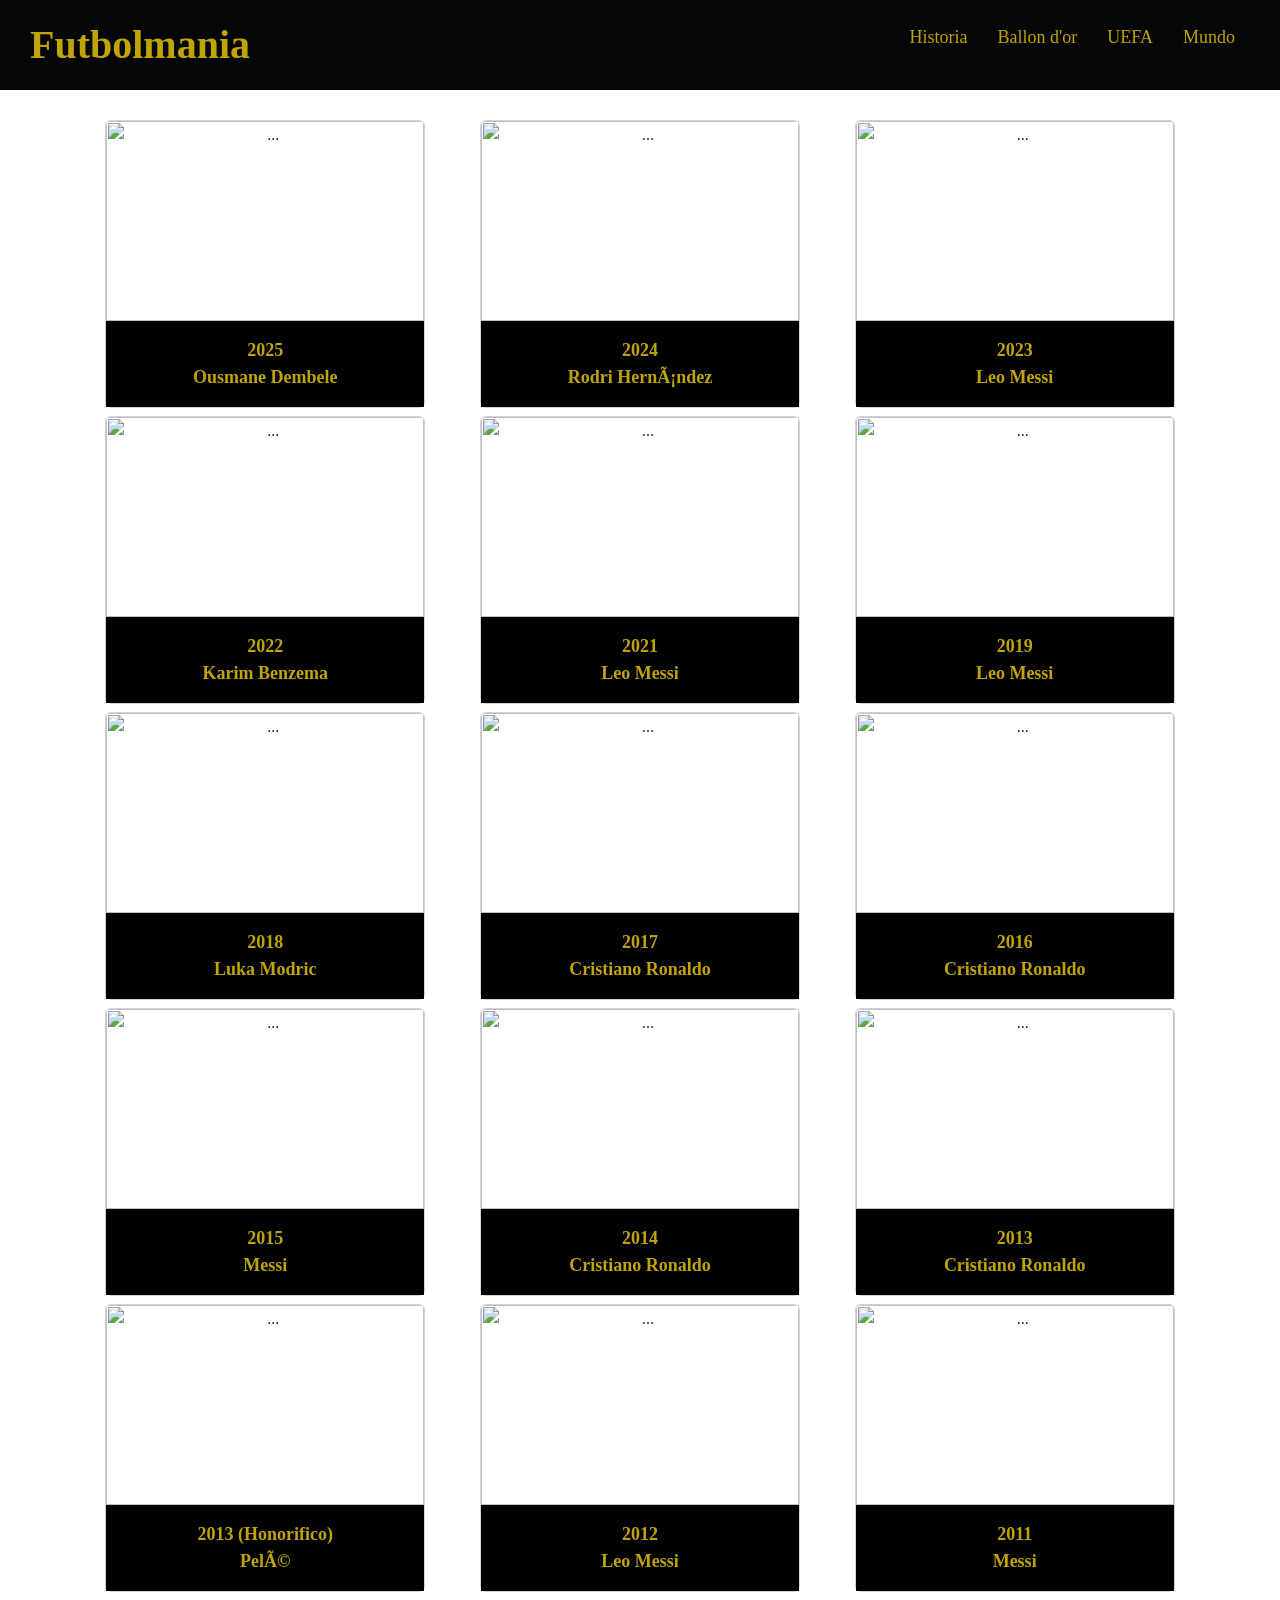
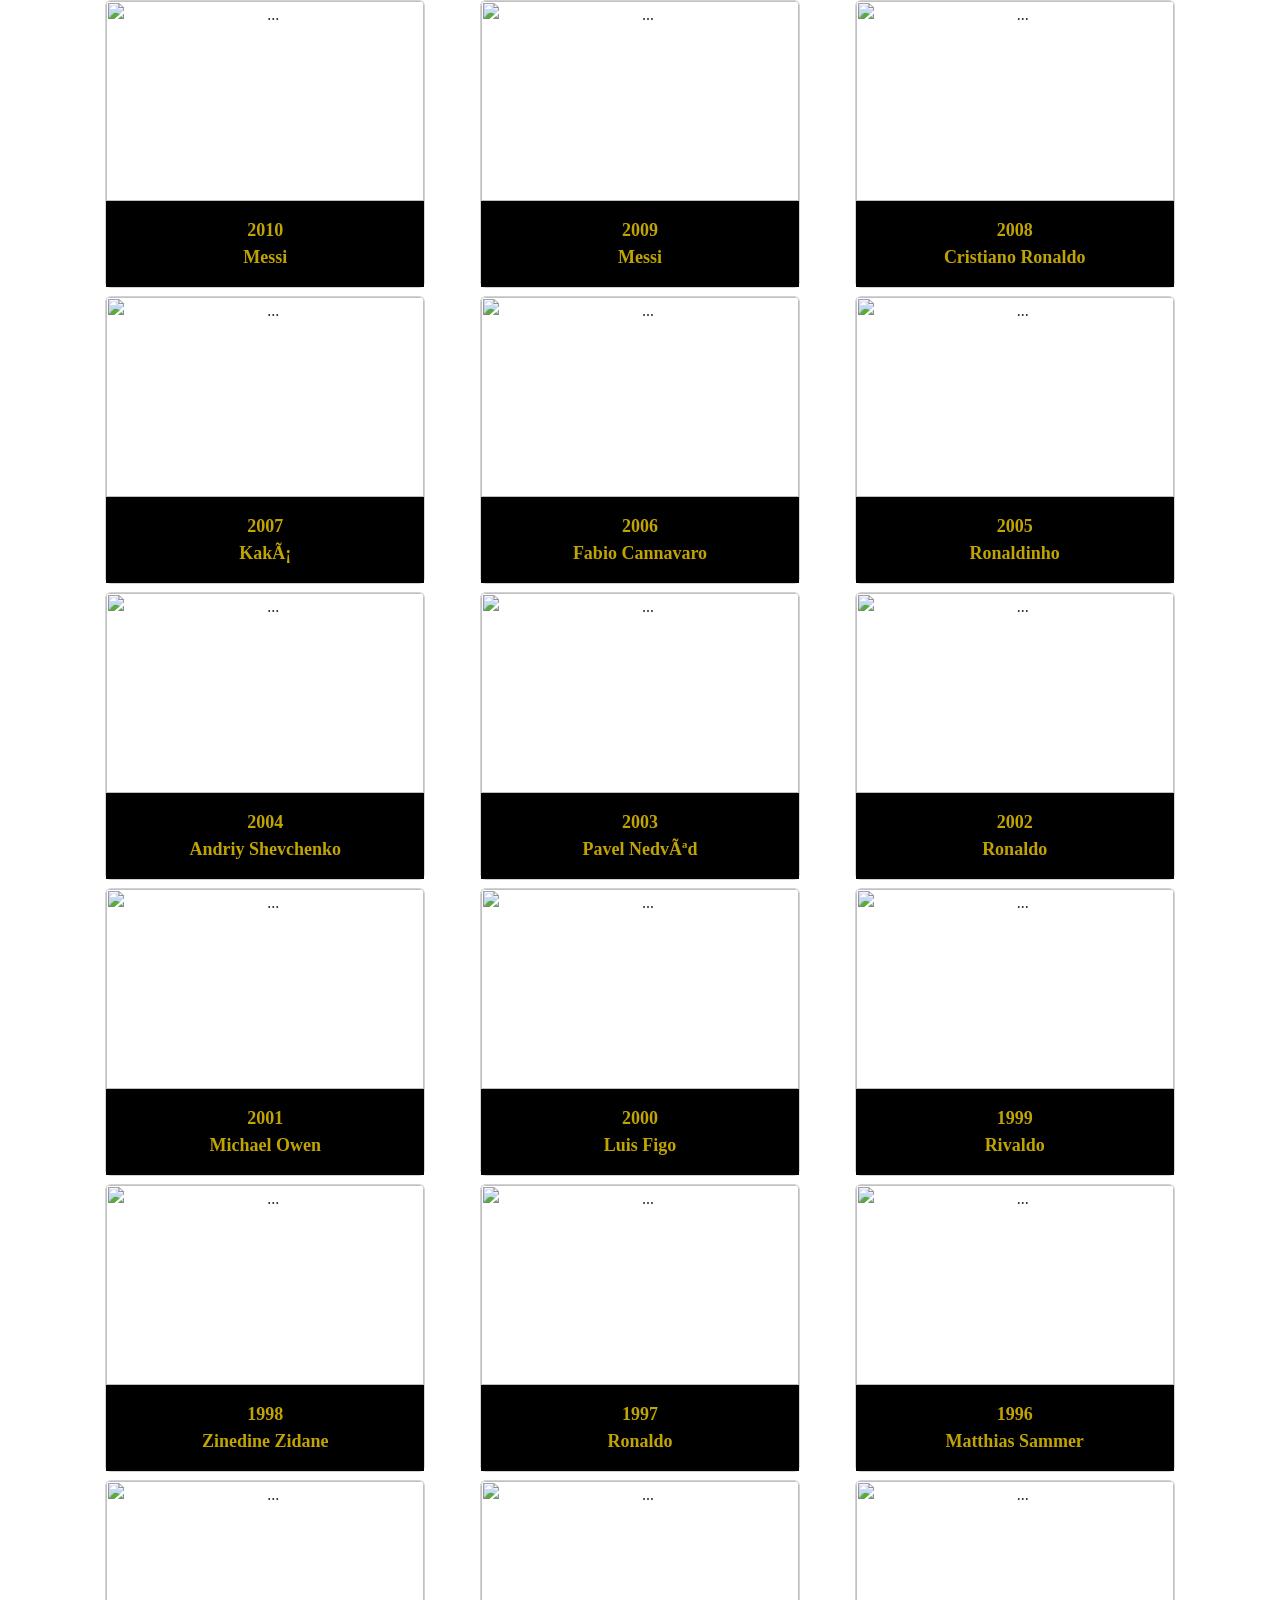
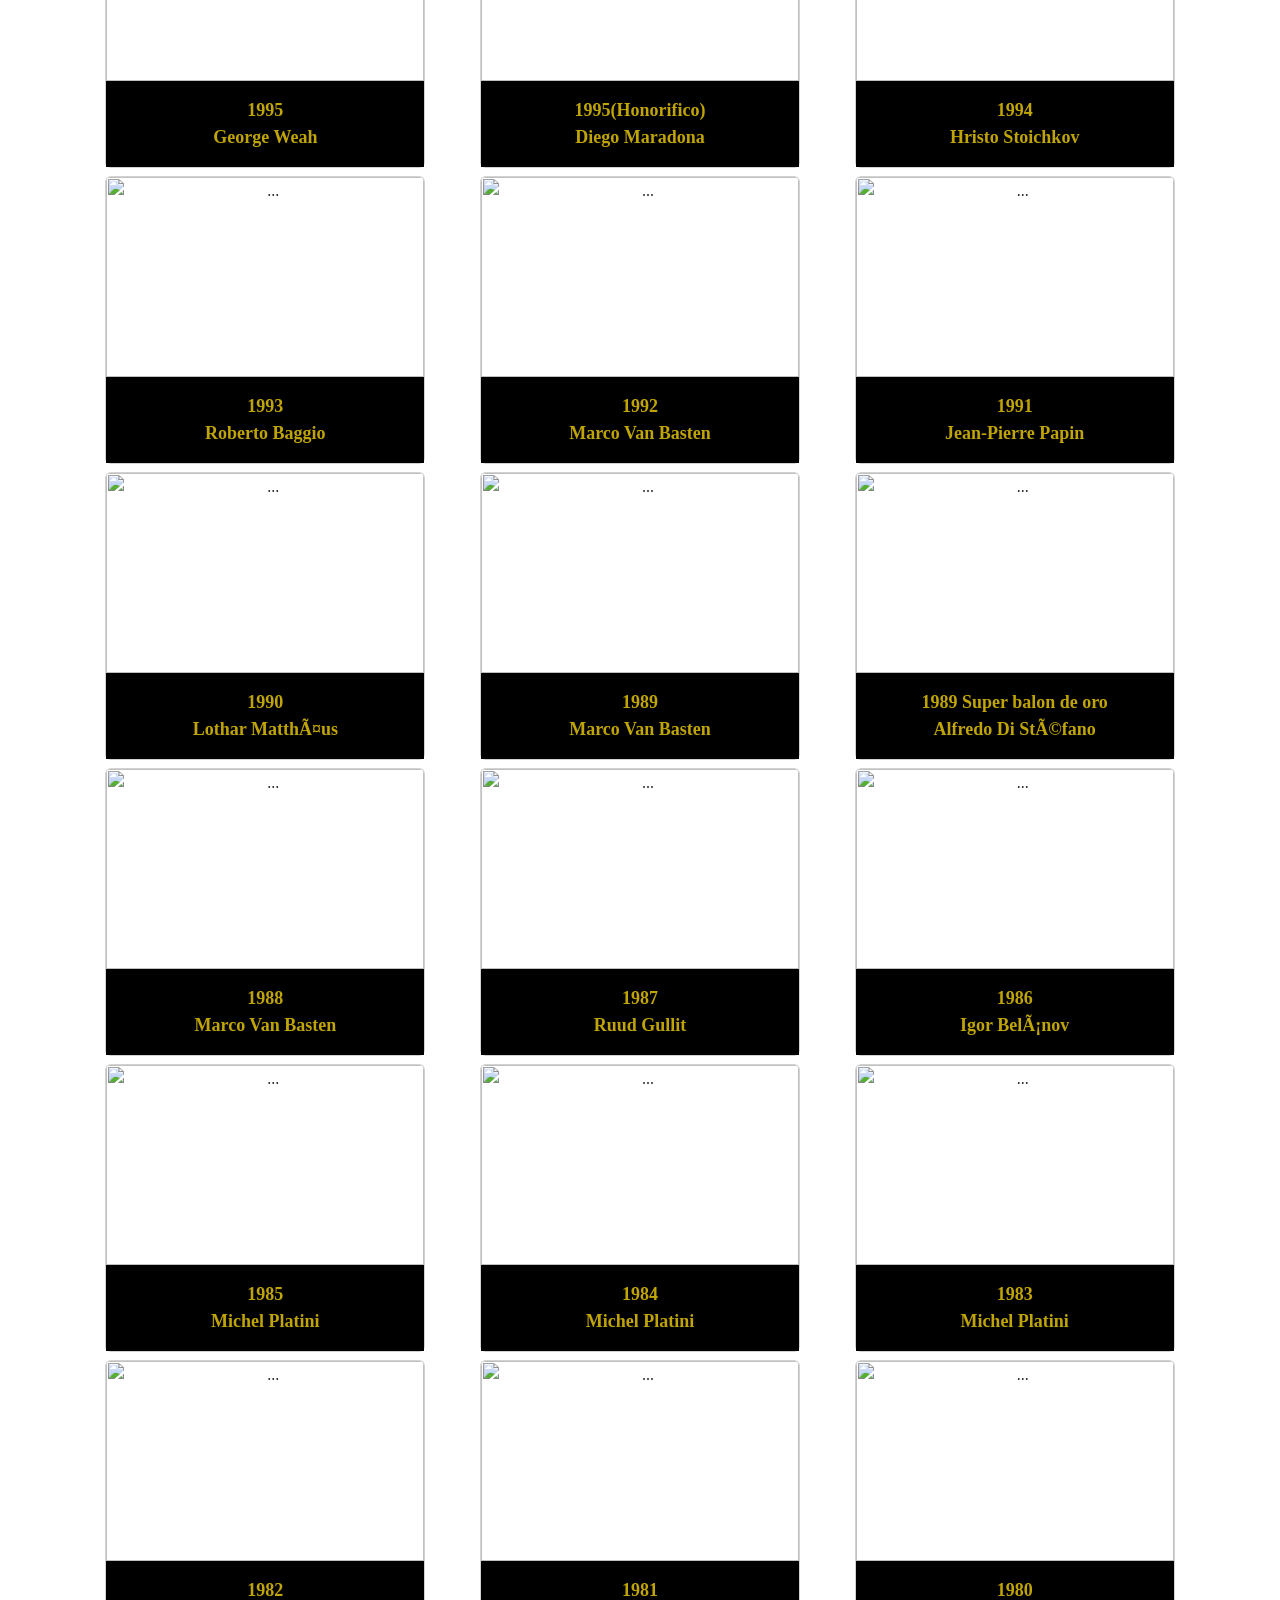
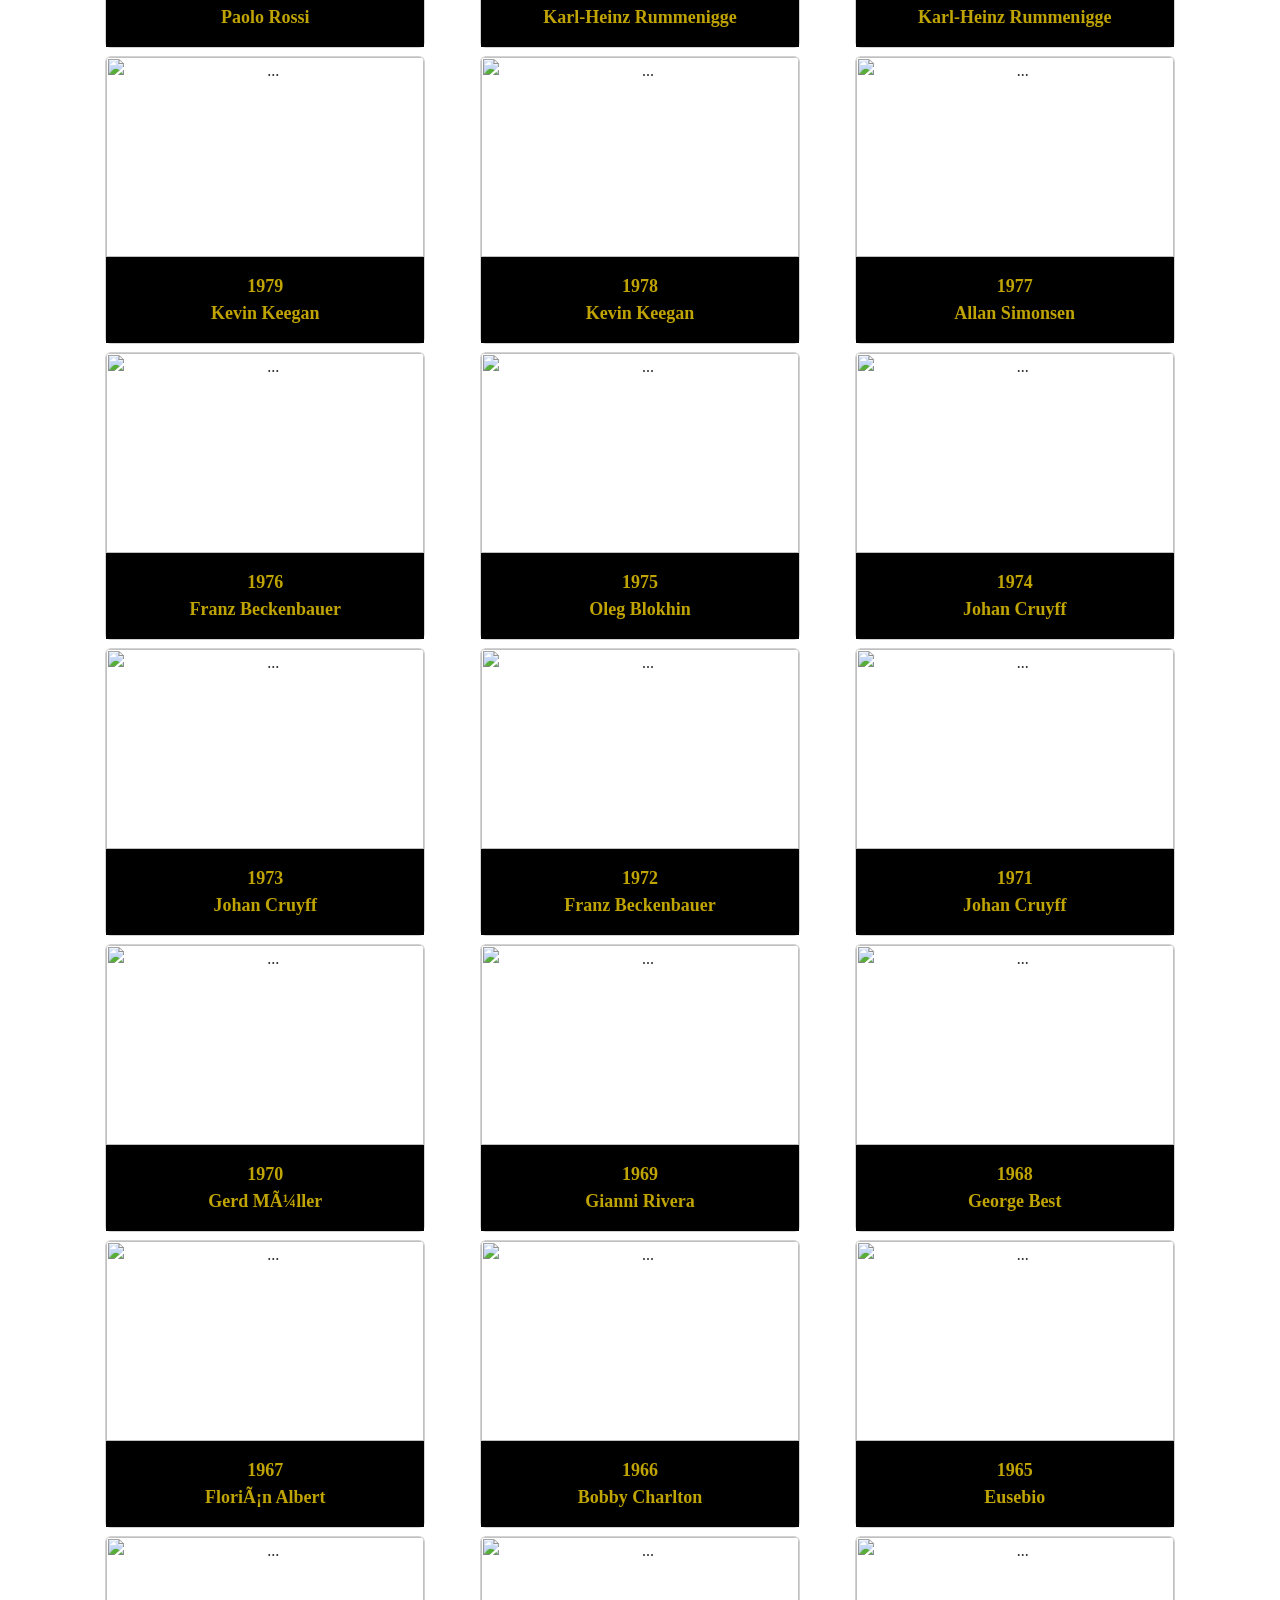
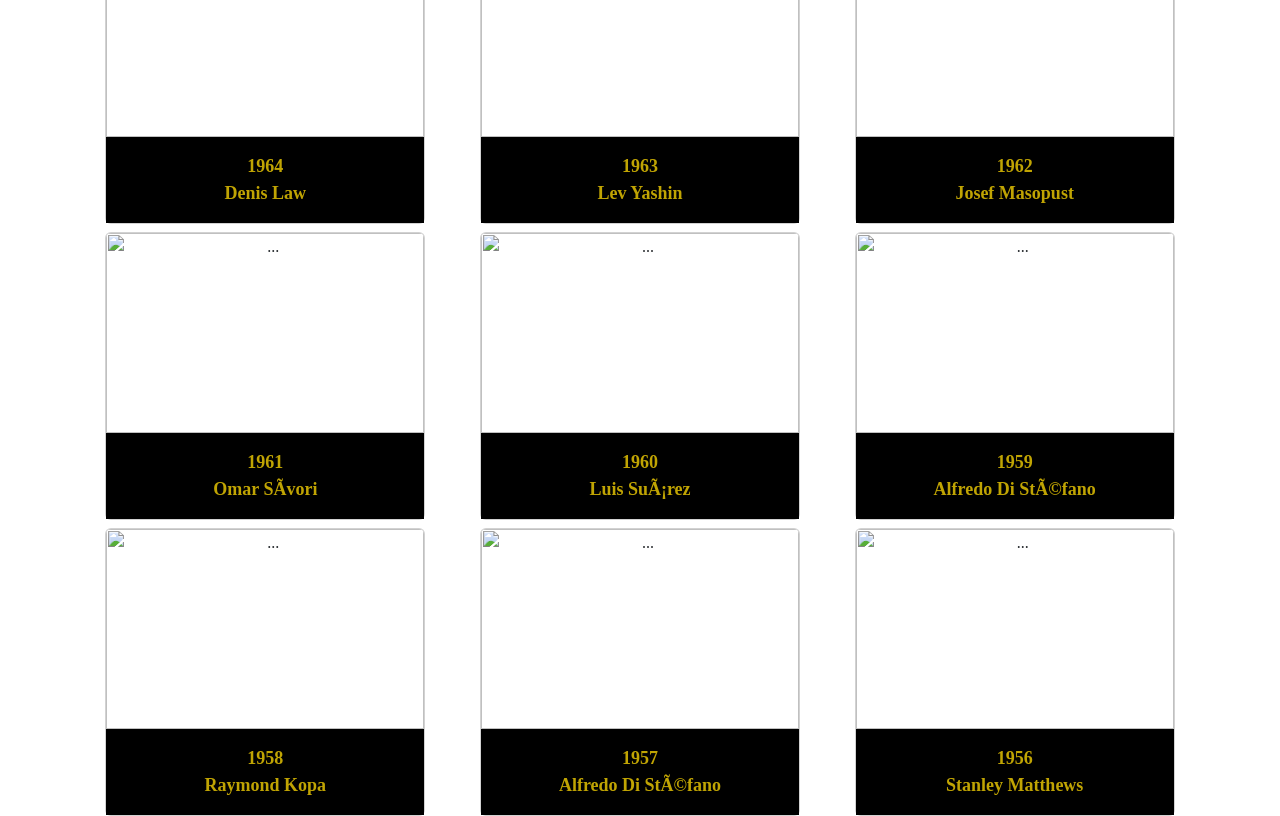
==== html/columna.html @ 5ef9af20 "Add files via upload" ====
<html lang="es">
    <head>
      <link rel="shortcut icon" href="../imagen/ms-icon-144x144.png">
      <title>Ballon d'or</title>
        <link rel="stylesheet" href="../css/columna.css">
        <script>
          function boton(){
              alert("Lo sentimos, esta pagina sigue en creacion")
          }
      </script>
        <link href="https://cdn.jsdelivr.net/npm/bootstrap@5.3.3/dist/css/bootstrap.min.css" rel="stylesheet" integrity="sha384-QWTKZyjpPEjISv5WaRU9OFeRpok6YctnYmDr5pNlyT2bRjXh0JMhjY6hW+ALEwIH" crossorigin="anonymous">
        <script src="https://cdn.jsdelivr.net/npm/bootstrap@5.3.3/dist/js/bootstrap.bundle.min.js" integrity="sha384-YvpcrYf0tY3lHB60NNkmXc5s9fDVZLESaAA55NDzOxhy9GkcIdslK1eN7N6jIeHz" crossorigin="anonymous"></script>
    </head>
    
    <body>
        <header>
            <a href="../html/index.html" class="titulo">Futbolmania</a>
            <ul>
              <li><a href="#" onclick="boton()">Historia</a></li>
              <li><a href="../html/columna.html">Ballon d'or</a></li>
              <li><a href="../html/UEFA.html">UEFA</a></li>
              <li><a href="../html/mundo.html">Mundo</a></li>
            </ul> 
        </header>
        <div class="container text-center">
            <div class="row g-2">
              <div class="col-4">
                <div class="card" style="width: 20rem;">
                    <img src="../imagen/balonorodembele.jpeg" class="card-img-top" alt="...">
                    <div class="card-body">
                      <p class="card-text">2025<br>Ousmane Dembele</p>
                    </div>
                  </div>
              </div>
              <div class="col-4">
                <div class="card" style="width: 20rem;">
                    <img src="../imagen/balondeoro24.jpg" class="card-img-top" alt="...">
                    <div class="card-body">
                      <p class="card-text">2024<br>Rodri Hernández</p>
                    </div>
                  </div>
              </div>
              <div class="col-4">
                <div class="card" style="width: 20rem;">
                    <img src="../imagen/Balonoro23.jpg" class="card-img-top" alt="...">
                    <div class="card-body">
                      <p class="card-text">2023<br>Leo Messi</p>
                    </div>
                  </div>
              </div>
              <div class="col-4">
                <div class="card" style="width: 20rem;">
                    <img src="../imagen/Balonoro22.jpg" class="card-img-top" alt="...">
                    <div class="card-body">
                      <p class="card-text">2022<br>Karim Benzema</p>
                    </div>
                  </div>
              </div>
              <div class="col-4">
                <div class="card" style="width: 20rem;">
                    <img src="../imagen/balonoro21.jpeg" class="card-img-top" alt="...">
                    <div class="card-body">
                      <p class="card-text">2021<br>Leo Messi</p>
                    </div>
                  </div>
              </div>
              <div class="col-4">
                <div class="card" style="width: 20rem;">
                    <img src="../imagen/balonoro19.webp" class="card-img-top" alt="...">
                    <div class="card-body">
                      <p class="card-text">2019<br>Leo Messi</p>
                    </div>
                  </div>
              </div>
              <div class="col-4">
                <div class="card" style="width: 20rem;">
                    <img src="../imagen/balonoro18.jfif" class="card-img-top" alt="...">
                    <div class="card-body">
                      <p class="card-text">2018<br>Luka Modric</p>
                    </div>
                  </div>
              </div>
              <div class="col-4">
                <div class="card" style="width: 20rem;">
                    <img src="../imagen/balonoro17.jfif" class="card-img-top" alt="...">
                    <div class="card-body">
                      <p class="card-text">2017<br>Cristiano Ronaldo</p>
                    </div>
                  </div>
              </div>
              <div class="col-4">
                <div class="card" style="width: 20rem;">
                    <img src="../imagen/balonoro16.jpg" class="card-img-top" alt="...">
                    <div class="card-body">
                      <p class="card-text">2016<br>Cristiano Ronaldo</p>
                    </div>
                  </div>
              </div>
              <div class="col-4">
                <div class="card" style="width: 20rem;">
                    <img src="../imagen/balonoro15.jpg" class="card-img-top" alt="...">
                    <div class="card-body">
                      <p class="card-text">2015<br>Messi</p>
                    </div>
                  </div>
              </div>
              <div class="col-4">
                <div class="card" style="width: 20rem;">
                    <img src="../imagen/balonoro14.jpg" class="card-img-top" alt="...">
                    <div class="card-body">
                      <p class="card-text">2014<br>Cristiano Ronaldo</p>
                    </div>
                  </div>
              </div>
              <div class="col-4">
                <div class="card" style="width: 20rem;">
                    <img src="../imagen/balonoro13.jpg" class="card-img-top" alt="...">
                    <div class="card-body">
                      <p class="card-text">2013<br>Cristiano Ronaldo</p>
                    </div>
                  </div>
              </div>
              <div class="col-4">
                <div class="card" style="width: 20rem;">
                    <img src="../imagen/balonoro13pele.jpg" class="card-img-top" alt="...">
                    <div class="card-body">
                      <p class="card-text">2013 (Honorifico)<br>Pelé</p>
                    </div>
                  </div>
              </div>
              <div class="col-4">
                <div class="card" style="width: 20rem;">
                    <img src="../imagen/messi-2012.jpg" class="card-img-top" alt="...">
                    <div class="card-body">
                      <p class="card-text">2012<br>Leo Messi</p>
                    </div>
                  </div>
              </div>
              <div class="col-4">
                <div class="card" style="width: 20rem;">
                    <img src="../imagen/balonoro11.jpg" class="card-img-top" alt="...">
                    <div class="card-body">
                      <p class="card-text">2011<br>Messi</p>
                    </div>
                  </div>
              </div>
              <div class="col-4">
                <div class="card" style="width: 20rem;">
                    <img src="../imagen/balonoro10.jpg" class="card-img-top" alt="...">
                    <div class="card-body">
                      <p class="card-text">2010<br>Messi</p>
                    </div>
                  </div>
              </div>
              <div class="col-4">
                <div class="card" style="width: 20rem;">
                    <img src="../imagen/balonoro09.jpg" class="card-img-top" alt="...">
                    <div class="card-body">
                      <p class="card-text">2009<br>Messi</p>
                    </div>
                  </div>
              </div>
              <div class="col-4">
                <div class="card" style="width: 20rem;">
                    <img src="../imagen/balonoro08.jpg" class="card-img-top" alt="...">
                    <div class="card-body">
                      <p class="card-text">2008<br>Cristiano Ronaldo</p>
                    </div>
                  </div>
              </div>
              <div class="col-4">
                <div class="card" style="width: 20rem;">
                    <img src="../imagen/balonoro07.jpg" class="card-img-top" alt="...">
                    <div class="card-body">
                      <p class="card-text">2007<br>Kaká</p>
                    </div>
                  </div>
              </div>
              <div class="col-4">
                <div class="card" style="width: 20rem;">
                    <img src="../imagen/balonoro06.jpg" class="card-img-top" alt="...">
                    <div class="card-body">
                      <p class="card-text">2006<br>Fabio Cannavaro</p>
                    </div>
                  </div>
              </div>
              <div class="col-4">
                <div class="card" style="width: 20rem;">
                    <img src="../imagen/ronaldinho.jpg" class="card-img-top" alt="...">
                    <div class="card-body">
                      <p class="card-text">2005<br>Ronaldinho</p>
                    </div>
                  </div>
              </div>
              <div class="col-4">
                <div class="card" style="width: 20rem;">
                    <img src="../imagen/shevchenko-2004.jpg" class="card-img-top" alt="...">
                    <div class="card-body">
                      <p class="card-text">2004<br>Andriy Shevchenko</p>
                    </div>
                  </div>
              </div>
              <div class="col-4">
                <div class="card" style="width: 20rem;">
                    <img src="../imagen/nedved-2003.jpg" class="card-img-top" alt="...">
                    <div class="card-body">
                      <p class="card-text">2003<br>Pavel Nedvêd</p>
                    </div>
                  </div>
              </div>
              <div class="col-4">
                <div class="card" style="width: 20rem;">
                    <img src="../imagen/ronaldo-2002.jpg" class="card-img-top" alt="...">
                    <div class="card-body">
                      <p class="card-text">2002<br>Ronaldo</p>
                    </div>
                  </div>
              </div>
              <div class="col-4">
                <div class="card" style="width: 20rem;">
                    <img src="../imagen/owen-2001.jpg" class="card-img-top" alt="...">
                    <div class="card-body">
                      <p class="card-text">2001<br>Michael Owen</p>
                    </div>
                  </div>
              </div>
              <div class="col-4">
                <div class="card" style="width: 20rem;">
                    <img src="../imagen/figo-2000.jpg" class="card-img-top" alt="...">
                    <div class="card-body">
                      <p class="card-text">2000<br>Luis Figo</p>
                    </div>
                  </div>
              </div>
              <div class="col-4">
                <div class="card" style="width: 20rem;">
                    <img src="../imagen/rivaldo-1999.jpg" class="card-img-top" alt="...">
                    <div class="card-body">
                      <p class="card-text">1999<br>Rivaldo</p>
                    </div>
                  </div>
              </div>
              <div class="col-4">
                <div class="card" style="width: 20rem;">
                    <img src="../imagen/zidane-1998.jpg" class="card-img-top" alt="...">
                    <div class="card-body">
                      <p class="card-text">1998<br>Zinedine Zidane</p>
                    </div>
                  </div>
              </div>
              <div class="col-4">
                <div class="card" style="width: 20rem;">
                    <img src="../imagen/ronaldo-1997.jpg" class="card-img-top" alt="...">
                    <div class="card-body">
                      <p class="card-text">1997<br>Ronaldo</p>
                    </div>
                  </div>
              </div>
              <div class="col-4">
                <div class="card" style="width: 20rem;">
                    <img src="../imagen/sammer-1996.jpg" class="card-img-top" alt="...">
                    <div class="card-body">
                      <p class="card-text">1996<br>Matthias Sammer</p>
                    </div>
                  </div>
              </div>
              <div class="col-4">
                <div class="card" style="width: 20rem;">
                    <img src="../imagen/weah-1995.jpg" class="card-img-top" alt="...">
                    <div class="card-body">
                      <p class="card-text">1995<br>George Weah</p>
                    </div>
                  </div>
              </div>
              <div class="col-4">
                <div class="card" style="width: 20rem;">
                    <img src="../imagen/maradona-1995(H).jpg" class="card-img-top" alt="...">
                    <div class="card-body">
                      <p class="card-text">1995(Honorifico)<br>Diego Maradona</p>
                    </div>
                  </div>
              </div>
              <div class="col-4">
                <div class="card" style="width: 20rem;">
                    <img src="../imagen/stoichkov-1994.jpg" class="card-img-top" alt="...">
                    <div class="card-body">
                      <p class="card-text">1994<br>Hristo Stoichkov</p>
                    </div>
                  </div>
              </div>
              <div class="col-4">
                <div class="card" style="width: 20rem;">
                    <img src="../imagen/baggio-1993.jpg" class="card-img-top" alt="...">
                    <div class="card-body">
                      <p class="card-text">1993<br>Roberto Baggio</p>
                    </div>
                  </div>
              </div>
              <div class="col-4">
                <div class="card" style="width: 20rem;">
                    <img src="../imagen/van-basten-1992.jpg" class="card-img-top" alt="...">
                    <div class="card-body">
                      <p class="card-text">1992<br>Marco Van Basten</p>
                    </div>
                  </div>
              </div>
              <div class="col-4">
                <div class="card" style="width: 20rem;">
                    <img src="../imagen/papin-1991.jpg" class="card-img-top" alt="...">
                    <div class="card-body">
                      <p class="card-text">1991<br>Jean-Pierre Papin</p>
                    </div>
                  </div>
              </div>
              <div class="col-4">
                <div class="card" style="width: 20rem;">
                    <img src="../imagen/matthaus-1990.jpg" class="card-img-top" alt="...">
                    <div class="card-body">
                      <p class="card-text">1990<br>Lothar Matthäus</p>
                    </div>
                  </div>
              </div>
              <div class="col-4">
                <div class="card" style="width: 20rem;">
                    <img src="../imagen/van-basten-1989.jpg" class="card-img-top" alt="...">
                    <div class="card-body">
                      <p class="card-text">1989<br>Marco Van Basten</p>
                    </div>
                  </div>
              </div>
              <div class="col-4">
                <div class="card" style="width: 20rem;">
                    <img src="../imagen/di-stefano-1989(S).jpg"class="card-img-top" alt="...">
                    <div class="card-body">
                      <p class="card-text">1989 Super balon de oro<br>Alfredo Di Stéfano</p>
                    </div>
                  </div>
              </div>
              <div class="col-4">
                <div class="card" style="width: 20rem;">
                    <img src="../imagen/van-basten-1988.jpg" class="card-img-top" alt="...">
                    <div class="card-body">
                      <p class="card-text">1988<br>Marco Van Basten</p>
                    </div>
                  </div>
              </div>
              <div class="col-4">
                <div class="card" style="width: 20rem;">
                    <img src="../imagen/gullit-1987.jpg" class="card-img-top" alt="...">
                    <div class="card-body">
                      <p class="card-text">1987<br>Ruud Gullit</p>
                    </div>
                  </div>
              </div>
              <div class="col-4">
                <div class="card" style="width: 20rem;">
                    <img src="../imagen/belanov-1986.jpg" class="card-img-top" alt="...">
                    <div class="card-body">
                      <p class="card-text">1986<br>Igor Belánov</p>
                    </div>
                  </div>
              </div>
              <div class="col-4">
                <div class="card" style="width: 20rem;">
                    <img src="../imagen/platini-1985.jpg" class="card-img-top" alt="...">
                    <div class="card-body">
                      <p class="card-text">1985<br>Michel Platini</p>
                    </div>
                  </div>
              </div>
              <div class="col-4">
                <div class="card" style="width: 20rem;">
                    <img src="../imagen/platini-1984.jpg" class="card-img-top" alt="...">
                    <div class="card-body">
                      <p class="card-text">1984<br>Michel Platini</p>
                    </div>
                  </div>
              </div>
              <div class="col-4">
                <div class="card" style="width: 20rem;">
                    <img src="../imagen/platini-1983.jpg" class="card-img-top" alt="...">
                    <div class="card-body">
                      <p class="card-text">1983<br>Michel Platini</p>
                    </div>
                  </div>
              </div>
              <div class="col-4">
                <div class="card" style="width: 20rem;">
                    <img src="../imagen/rossi-1982.jpg" class="card-img-top" alt="...">
                    <div class="card-body">
                      <p class="card-text">1982<br>Paolo Rossi</p>
                    </div>
                  </div>
              </div>
              <div class="col-4">
                <div class="card" style="width: 20rem;">
                    <img src="../imagen/rummenigge-1981.jpg" class="card-img-top" alt="...">
                    <div class="card-body">
                      <p class="card-text">1981<br>Karl-Heinz Rummenigge</p>
                    </div>
                  </div>
              </div>
              <div class="col-4">
                <div class="card" style="width: 20rem;">
                    <img src="../imagen/rummenigge-1980.jpg" class="card-img-top" alt="...">
                    <div class="card-body">
                      <p class="card-text">1980<br>Karl-Heinz Rummenigge</p>
                    </div>
                  </div>
              </div>
              <div class="col-4">
                <div class="card" style="width: 20rem;">
                    <img src="../imagen/keegan-1979.jpg" class="card-img-top" alt="...">
                    <div class="card-body">
                      <p class="card-text">1979<br>Kevin Keegan</p>
                    </div>
                  </div>
              </div>
              <div class="col-4">
                <div class="card" style="width: 20rem;">
                    <img src="../imagen/keegan-1978.jpg" class="card-img-top" alt="...">
                    <div class="card-body">
                      <p class="card-text">1978<br>Kevin Keegan</p>
                    </div>
                  </div>
              </div>
              <div class="col-4">
                <div class="card" style="width: 20rem;">
                    <img src="../imagen/simonsen-1977.jpg" class="card-img-top" alt="...">
                    <div class="card-body">
                      <p class="card-text">1977<br>Allan Simonsen</p>
                    </div>
                  </div>
              </div>
              <div class="col-4">
                <div class="card" style="width: 20rem;">
                    <img src="../imagen/beckenbauer-1976.jpg" class="card-img-top" alt="...">
                    <div class="card-body">
                      <p class="card-text">1976<br>Franz Beckenbauer</p>
                    </div>
                  </div>
              </div>
              <div class="col-4">
                <div class="card" style="width: 20rem;">
                    <img src="../imagen/blokhin-1975.jpg" class="card-img-top" alt="...">
                    <div class="card-body">
                      <p class="card-text">1975<br>Oleg Blokhin</p>
                    </div>
                  </div>
              </div>
              <div class="col-4">
                <div class="card" style="width: 20rem;">
                    <img src="../imagen/cruyff-1974.jpg" class="card-img-top" alt="...">
                    <div class="card-body">
                      <p class="card-text">1974<br>Johan Cruyff</p>
                    </div>
                  </div>
              </div>
              <div class="col-4">
                <div class="card" style="width: 20rem;">
                    <img src="../imagen/cruyff-1973.jpg" class="card-img-top" alt="...">
                    <div class="card-body">
                      <p class="card-text">1973<br>Johan Cruyff</p>
                    </div>
                  </div>
              </div>
              <div class="col-4">
                <div class="card" style="width: 20rem;">
                    <img src="../imagen/beckenbauer-1972.jpg" class="card-img-top" alt="...">
                    <div class="card-body">
                      <p class="card-text">1972<br>Franz Beckenbauer</p>
                    </div>
                  </div>
              </div>
              <div class="col-4">
                <div class="card" style="width: 20rem;">
                    <img src="../imagen/cruyff-1971.jpg" class="card-img-top" alt="...">
                    <div class="card-body">
                      <p class="card-text">1971<br>Johan Cruyff</p>
                    </div>
                  </div>
              </div>
              <div class="col-4">
                <div class="card" style="width: 20rem;">
                    <img src="../imagen/muller-1970.jpg" class="card-img-top" alt="...">
                    <div class="card-body">
                      <p class="card-text">1970<br>Gerd Müller</p>
                    </div>
                  </div>
              </div>
              <div class="col-4">
                <div class="card" style="width: 20rem;">
                    <img src="../imagen/rivera-1969.jpg" class="card-img-top" alt="...">
                    <div class="card-body">
                      <p class="card-text">1969<br>Gianni Rivera</p>
                    </div>
                  </div>
              </div>
              <div class="col-4">
                <div class="card" style="width: 20rem;">
                    <img src="../imagen/best-1968.jpg" class="card-img-top" alt="...">
                    <div class="card-body">
                      <p class="card-text">1968<br>George Best</p>
                    </div>
                  </div>
              </div>
              <div class="col-4">
                <div class="card" style="width: 20rem;">
                    <img src="../imagen/albert-1967.jpg" class="card-img-top" alt="...">
                    <div class="card-body">
                      <p class="card-text">1967<br>Florián Albert</p>
                    </div>
                  </div>
              </div>
              <div class="col-4">
                <div class="card" style="width: 20rem;">
                    <img src="../imagen/charlton-1966.jpg" class="card-img-top" alt="...">
                    <div class="card-body">
                      <p class="card-text">1966<br>Bobby Charlton</p>
                    </div>
                  </div>
              </div>
              <div class="col-4">
                <div class="card" style="width: 20rem;">
                    <img src="../imagen/eusebio-1965.jpg" class="card-img-top" alt="...">
                    <div class="card-body">
                      <p class="card-text">1965<br>Eusebio</p>
                    </div>
                  </div>
              </div>
              <div class="col-4">
                <div class="card" style="width: 20rem;">
                    <img src="../imagen/law-1964.jpg" class="card-img-top" alt="...">
                    <div class="card-body">
                      <p class="card-text">1964<br>Denis Law</p>
                    </div>
                  </div>
              </div>
              <div class="col-4">
                <div class="card" style="width: 20rem;">
                    <img src="../imagen/yashin-1963.jpg" class="card-img-top" alt="...">
                    <div class="card-body">
                      <p class="card-text">1963<br>Lev Yashin</p>
                    </div>
                  </div>
              </div>
              <div class="col-4">
                <div class="card" style="width: 20rem;">
                    <img src="../imagen/masopust-1962.jpg" class="card-img-top" alt="...">
                    <div class="card-body">
                      <p class="card-text">1962<br>Josef Masopust</p>
                    </div>
                  </div>
              </div>
              <div class="col-4">
                <div class="card" style="width: 20rem;">
                    <img src="../imagen/sivori-1961.jpg" class="card-img-top" alt="...">
                    <div class="card-body">
                      <p class="card-text">1961<br>Omar Sívori</p>
                    </div>
                  </div>
              </div>
              <div class="col-4">
                <div class="card" style="width: 20rem;">
                    <img src="../imagen/suarez-1960.jpg"class="card-img-top" alt="...">
                    <div class="card-body">
                      <p class="card-text">1960<br>Luis Suárez</p>
                    </div>
                  </div>
              </div>
              <div class="col-4">
                <div class="card" style="width: 20rem;">
                    <img src="../imagen/di-stefano-1959.jpg" class="card-img-top" alt="...">
                    <div class="card-body">
                      <p class="card-text">1959<br>Alfredo Di Stéfano</p>
                    </div>
                  </div>
              </div>
              <div class="col-4">
                <div class="card" style="width: 20rem;">
                    <img src=../imagen/kopa-1958.jpg class="card-img-top" alt="...">
                    <div class="card-body">
                      <p class="card-text">1958<br>Raymond Kopa</p>
                    </div>
                  </div>
              </div>
              <div class="col-4">
                <div class="card" style="width: 20rem;">
                    <img src="../imagen/di-stefano-1957.jpg" class="card-img-top" alt="...">
                    <div class="card-body">
                      <p class="card-text">1957<br>Alfredo Di Stéfano</p>
                    </div>
                  </div>
              </div>
              <div class="col-4">
                <div class="card" style="width: 20rem;">
                    <img src="../imagen/matthews-1956.jpg" class="card-img-top" alt="...">
                    <div class="card-body">
                      <p class="card-text">1956<br>Stanley Matthews</p>
                    </div>
                  </div>
              </div>

            </div>
          </div>
    </body>
</html>
---- css/columna.css ----
*{
    margin: 0;
    padding: 0;
    box-sizing: border-box;
    font-family: iran_sans_medi;
}

body{
    width: 100%;
    min-height: 100vh;
    font-family: 'Roboto', sans-serif;
    background-image:url("../imagen/8.jpg");
    background-repeat: repeat;
    background-size: 190px ;    
}
header{
    position: fixed;
    top: 0;
    left: 0;
    width: 100%;
    padding: 15px 30px;
    display: flex;
    justify-content: space-between;
    align-items: center;
    background-color: #060606;
    z-index: 1000;
}
header .titulo {
    font-size: 40px;
    text-decoration: none;
    color: rgb(192, 164, 3);
    font-weight: 800;
}
header ul{
    display: flex;
}
header ul li {
    list-style-type: none;
}
header ul li a{
    color: rgb(192, 164, 3);
    margin: 0 15px;
    font-size: 18px;
    text-decoration: none;
}
header ul li a:hover {
    color: #fff;
}
.container{
    padding-top: 120px;
}
.card{
    margin:auto;
    background-color: #000;
}
.card-text{
    text-align: center;
    font-weight: bold;
    font-size: 18px;
    color: rgb(192, 164, 3);
}
.card-img-top{
    height: 200px;
    object-fit: cover;
}
.card-body{
    background-color:#000;
}
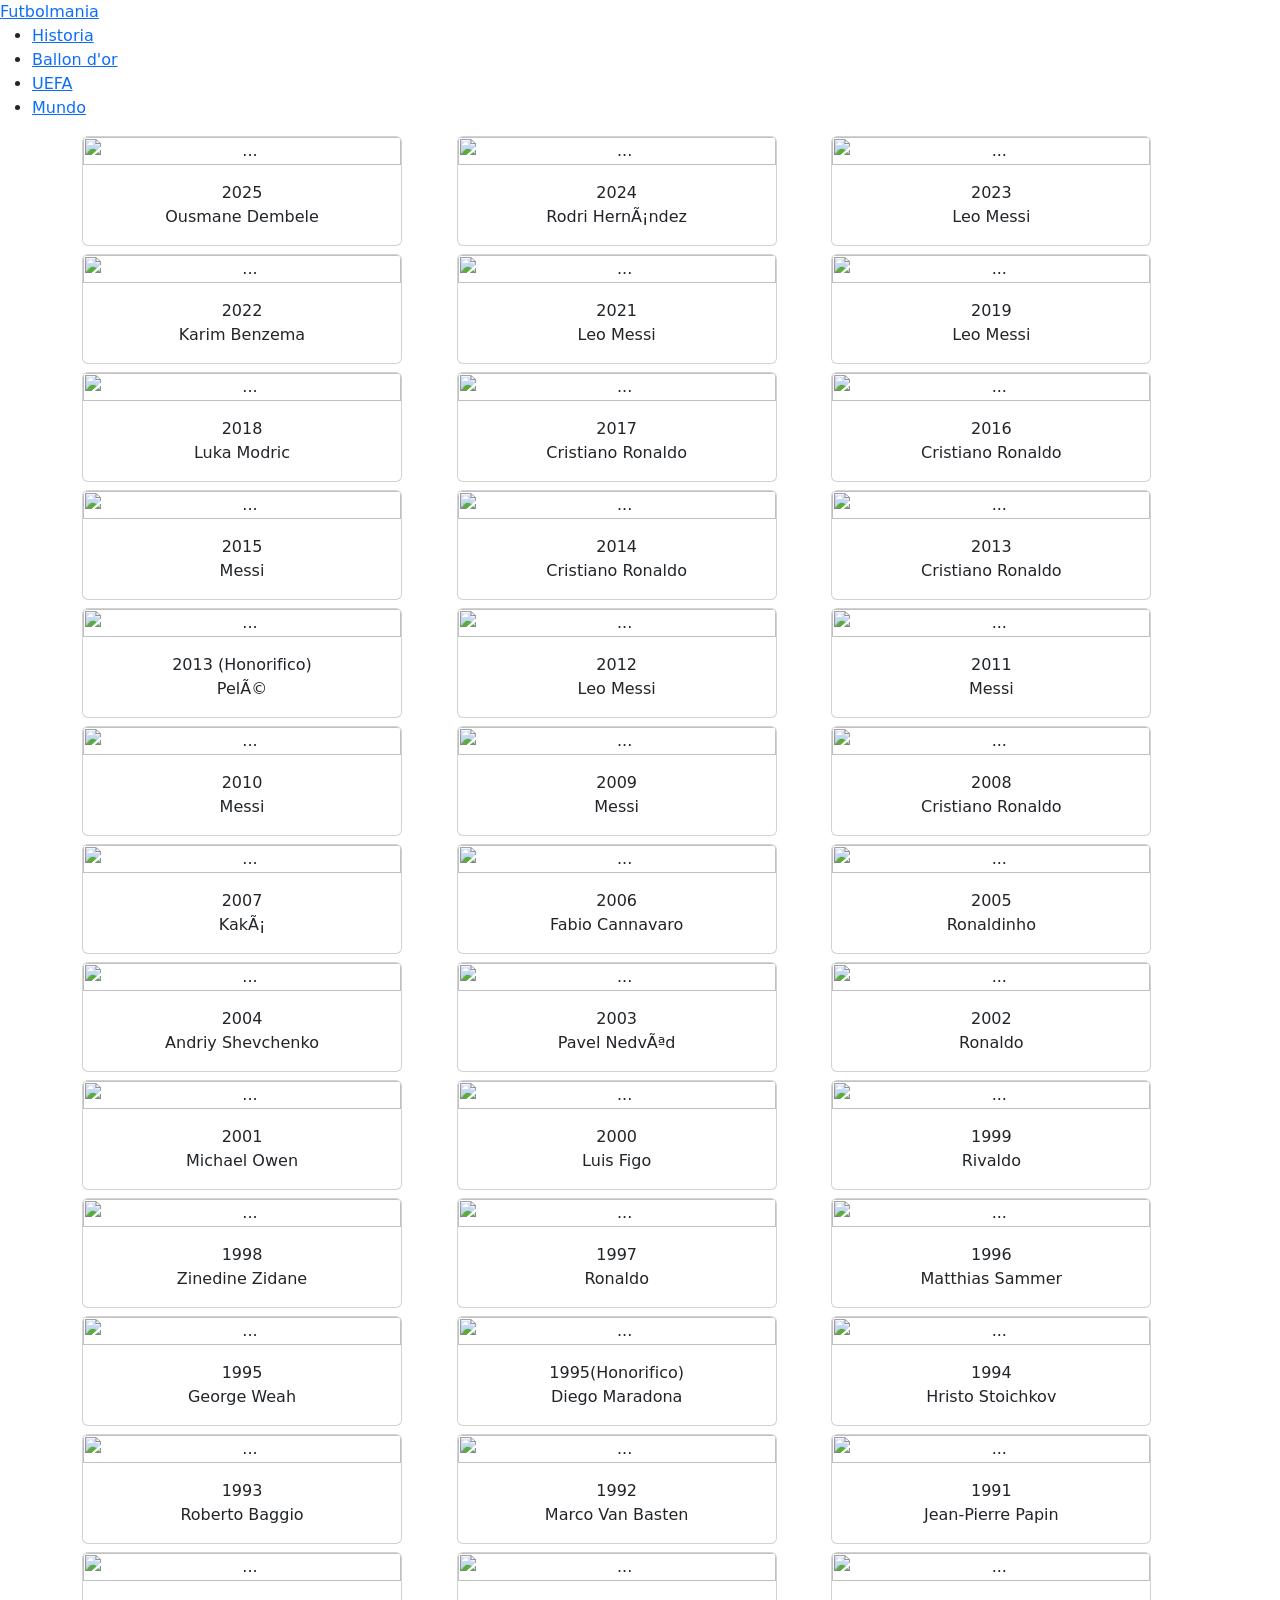
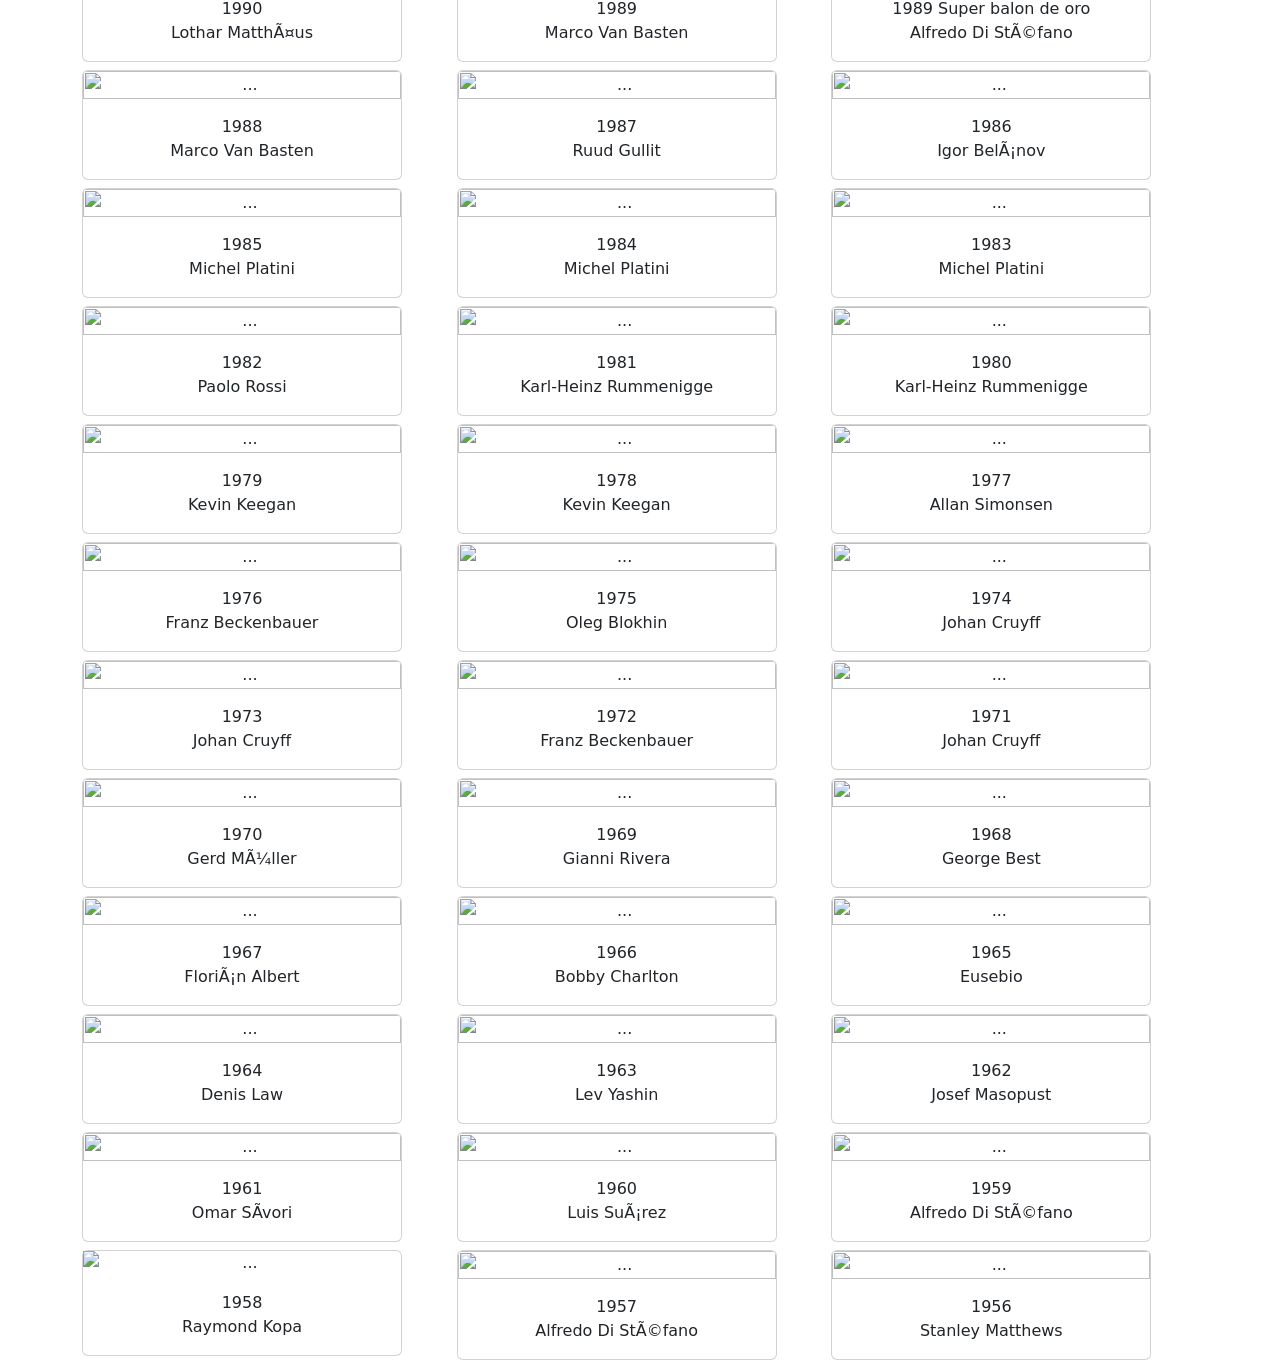
==== commit d9084ee6: "Update columna.html" ====
--- a/html/columna.html
+++ b/html/columna.html
@@ -1,8 +1,8 @@
 <html lang="es">
     <head>
-      <link rel="shortcut icon" href="../imagen/ms-icon-144x144.png">
+      <link rel="shortcut icon" href="imagen/ms-icon-144x144.png">
       <title>Ballon d'or</title>
-        <link rel="stylesheet" href="../css/columna.css">
+        <link rel="stylesheet" href="css/columna.css">
         <script>
           function boton(){
               alert("Lo sentimos, esta pagina sigue en creacion")
@@ -14,19 +14,19 @@
     
     <body>
         <header>
-            <a href="../html/index.html" class="titulo">Futbolmania</a>
+            <a href="html/index.html" class="titulo">Futbolmania</a>
             <ul>
               <li><a href="#" onclick="boton()">Historia</a></li>
-              <li><a href="../html/columna.html">Ballon d'or</a></li>
-              <li><a href="../html/UEFA.html">UEFA</a></li>
-              <li><a href="../html/mundo.html">Mundo</a></li>
+              <li><a href="html/columna.html">Ballon d'or</a></li>
+              <li><a href="html/UEFA.html">UEFA</a></li>
+              <li><a href="html/mundo.html">Mundo</a></li>
             </ul> 
         </header>
         <div class="container text-center">
             <div class="row g-2">
               <div class="col-4">
                 <div class="card" style="width: 20rem;">
-                    <img src="../imagen/balonorodembele.jpeg" class="card-img-top" alt="...">
+                    <img src="imagen/balonorodembele.jpeg" class="card-img-top" alt="...">
                     <div class="card-body">
                       <p class="card-text">2025<br>Ousmane Dembele</p>
                     </div>
@@ -34,7 +34,7 @@
               </div>
               <div class="col-4">
                 <div class="card" style="width: 20rem;">
-                    <img src="../imagen/balondeoro24.jpg" class="card-img-top" alt="...">
+                    <img src="imagen/balondeoro24.jpg" class="card-img-top" alt="...">
                     <div class="card-body">
                       <p class="card-text">2024<br>Rodri Hernández</p>
                     </div>
@@ -42,7 +42,7 @@
               </div>
               <div class="col-4">
                 <div class="card" style="width: 20rem;">
-                    <img src="../imagen/Balonoro23.jpg" class="card-img-top" alt="...">
+                    <img src="imagen/Balonoro23.jpg" class="card-img-top" alt="...">
                     <div class="card-body">
                       <p class="card-text">2023<br>Leo Messi</p>
                     </div>
@@ -50,7 +50,7 @@
               </div>
               <div class="col-4">
                 <div class="card" style="width: 20rem;">
-                    <img src="../imagen/Balonoro22.jpg" class="card-img-top" alt="...">
+                    <img src="imagen/Balonoro22.jpg" class="card-img-top" alt="...">
                     <div class="card-body">
                       <p class="card-text">2022<br>Karim Benzema</p>
                     </div>
@@ -58,7 +58,7 @@
               </div>
               <div class="col-4">
                 <div class="card" style="width: 20rem;">
-                    <img src="../imagen/balonoro21.jpeg" class="card-img-top" alt="...">
+                    <img src="imagen/balonoro21.jpeg" class="card-img-top" alt="...">
                     <div class="card-body">
                       <p class="card-text">2021<br>Leo Messi</p>
                     </div>
@@ -66,7 +66,7 @@
               </div>
               <div class="col-4">
                 <div class="card" style="width: 20rem;">
-                    <img src="../imagen/balonoro19.webp" class="card-img-top" alt="...">
+                    <img src="imagen/balonoro19.webp" class="card-img-top" alt="...">
                     <div class="card-body">
                       <p class="card-text">2019<br>Leo Messi</p>
                     </div>
@@ -74,7 +74,7 @@
               </div>
               <div class="col-4">
                 <div class="card" style="width: 20rem;">
-                    <img src="../imagen/balonoro18.jfif" class="card-img-top" alt="...">
+                    <img src="imagen/balonoro18.jfif" class="card-img-top" alt="...">
                     <div class="card-body">
                       <p class="card-text">2018<br>Luka Modric</p>
                     </div>
@@ -82,7 +82,7 @@
               </div>
               <div class="col-4">
                 <div class="card" style="width: 20rem;">
-                    <img src="../imagen/balonoro17.jfif" class="card-img-top" alt="...">
+                    <img src="imagen/balonoro17.jfif" class="card-img-top" alt="...">
                     <div class="card-body">
                       <p class="card-text">2017<br>Cristiano Ronaldo</p>
                     </div>
@@ -90,7 +90,7 @@
               </div>
               <div class="col-4">
                 <div class="card" style="width: 20rem;">
-                    <img src="../imagen/balonoro16.jpg" class="card-img-top" alt="...">
+                    <img src="imagen/balonoro16.jpg" class="card-img-top" alt="...">
                     <div class="card-body">
                       <p class="card-text">2016<br>Cristiano Ronaldo</p>
                     </div>
@@ -98,7 +98,7 @@
               </div>
               <div class="col-4">
                 <div class="card" style="width: 20rem;">
-                    <img src="../imagen/balonoro15.jpg" class="card-img-top" alt="...">
+                    <img src="imagen/balonoro15.jpg" class="card-img-top" alt="...">
                     <div class="card-body">
                       <p class="card-text">2015<br>Messi</p>
                     </div>
@@ -106,7 +106,7 @@
               </div>
               <div class="col-4">
                 <div class="card" style="width: 20rem;">
-                    <img src="../imagen/balonoro14.jpg" class="card-img-top" alt="...">
+                    <img src="imagen/balonoro14.jpg" class="card-img-top" alt="...">
                     <div class="card-body">
                       <p class="card-text">2014<br>Cristiano Ronaldo</p>
                     </div>
@@ -114,7 +114,7 @@
               </div>
               <div class="col-4">
                 <div class="card" style="width: 20rem;">
-                    <img src="../imagen/balonoro13.jpg" class="card-img-top" alt="...">
+                    <img src="imagen/balonoro13.jpg" class="card-img-top" alt="...">
                     <div class="card-body">
                       <p class="card-text">2013<br>Cristiano Ronaldo</p>
                     </div>
@@ -122,7 +122,7 @@
               </div>
               <div class="col-4">
                 <div class="card" style="width: 20rem;">
-                    <img src="../imagen/balonoro13pele.jpg" class="card-img-top" alt="...">
+                    <img src="imagen/balonoro13pele.jpg" class="card-img-top" alt="...">
                     <div class="card-body">
                       <p class="card-text">2013 (Honorifico)<br>Pelé</p>
                     </div>
@@ -130,7 +130,7 @@
               </div>
               <div class="col-4">
                 <div class="card" style="width: 20rem;">
-                    <img src="../imagen/messi-2012.jpg" class="card-img-top" alt="...">
+                    <img src="imagen/messi-2012.jpg" class="card-img-top" alt="...">
                     <div class="card-body">
                       <p class="card-text">2012<br>Leo Messi</p>
                     </div>
@@ -138,7 +138,7 @@
               </div>
               <div class="col-4">
                 <div class="card" style="width: 20rem;">
-                    <img src="../imagen/balonoro11.jpg" class="card-img-top" alt="...">
+                    <img src="imagen/balonoro11.jpg" class="card-img-top" alt="...">
                     <div class="card-body">
                       <p class="card-text">2011<br>Messi</p>
                     </div>
@@ -146,7 +146,7 @@
               </div>
               <div class="col-4">
                 <div class="card" style="width: 20rem;">
-                    <img src="../imagen/balonoro10.jpg" class="card-img-top" alt="...">
+                    <img src="imagen/balonoro10.jpg" class="card-img-top" alt="...">
                     <div class="card-body">
                       <p class="card-text">2010<br>Messi</p>
                     </div>
@@ -154,7 +154,7 @@
               </div>
               <div class="col-4">
                 <div class="card" style="width: 20rem;">
-                    <img src="../imagen/balonoro09.jpg" class="card-img-top" alt="...">
+                    <img src="imagen/balonoro09.jpg" class="card-img-top" alt="...">
                     <div class="card-body">
                       <p class="card-text">2009<br>Messi</p>
                     </div>
@@ -162,7 +162,7 @@
               </div>
               <div class="col-4">
                 <div class="card" style="width: 20rem;">
-                    <img src="../imagen/balonoro08.jpg" class="card-img-top" alt="...">
+                    <img src="imagen/balonoro08.jpg" class="card-img-top" alt="...">
                     <div class="card-body">
                       <p class="card-text">2008<br>Cristiano Ronaldo</p>
                     </div>
@@ -170,7 +170,7 @@
               </div>
               <div class="col-4">
                 <div class="card" style="width: 20rem;">
-                    <img src="../imagen/balonoro07.jpg" class="card-img-top" alt="...">
+                    <img src="imagen/balonoro07.jpg" class="card-img-top" alt="...">
                     <div class="card-body">
                       <p class="card-text">2007<br>Kaká</p>
                     </div>
@@ -178,7 +178,7 @@
               </div>
               <div class="col-4">
                 <div class="card" style="width: 20rem;">
-                    <img src="../imagen/balonoro06.jpg" class="card-img-top" alt="...">
+                    <img src="imagen/balonoro06.jpg" class="card-img-top" alt="...">
                     <div class="card-body">
                       <p class="card-text">2006<br>Fabio Cannavaro</p>
                     </div>
@@ -186,7 +186,7 @@
               </div>
               <div class="col-4">
                 <div class="card" style="width: 20rem;">
-                    <img src="../imagen/ronaldinho.jpg" class="card-img-top" alt="...">
+                    <img src="imagen/ronaldinho.jpg" class="card-img-top" alt="...">
                     <div class="card-body">
                       <p class="card-text">2005<br>Ronaldinho</p>
                     </div>
@@ -194,7 +194,7 @@
               </div>
               <div class="col-4">
                 <div class="card" style="width: 20rem;">
-                    <img src="../imagen/shevchenko-2004.jpg" class="card-img-top" alt="...">
+                    <img src="imagen/shevchenko-2004.jpg" class="card-img-top" alt="...">
                     <div class="card-body">
                       <p class="card-text">2004<br>Andriy Shevchenko</p>
                     </div>
@@ -202,7 +202,7 @@
               </div>
               <div class="col-4">
                 <div class="card" style="width: 20rem;">
-                    <img src="../imagen/nedved-2003.jpg" class="card-img-top" alt="...">
+                    <img src="imagen/nedved-2003.jpg" class="card-img-top" alt="...">
                     <div class="card-body">
                       <p class="card-text">2003<br>Pavel Nedvêd</p>
                     </div>
@@ -210,7 +210,7 @@
               </div>
               <div class="col-4">
                 <div class="card" style="width: 20rem;">
-                    <img src="../imagen/ronaldo-2002.jpg" class="card-img-top" alt="...">
+                    <img src="imagen/ronaldo-2002.jpg" class="card-img-top" alt="...">
                     <div class="card-body">
                       <p class="card-text">2002<br>Ronaldo</p>
                     </div>
@@ -218,7 +218,7 @@
               </div>
               <div class="col-4">
                 <div class="card" style="width: 20rem;">
-                    <img src="../imagen/owen-2001.jpg" class="card-img-top" alt="...">
+                    <img src="imagen/owen-2001.jpg" class="card-img-top" alt="...">
                     <div class="card-body">
                       <p class="card-text">2001<br>Michael Owen</p>
                     </div>
@@ -226,7 +226,7 @@
               </div>
               <div class="col-4">
                 <div class="card" style="width: 20rem;">
-                    <img src="../imagen/figo-2000.jpg" class="card-img-top" alt="...">
+                    <img src="imagen/figo-2000.jpg" class="card-img-top" alt="...">
                     <div class="card-body">
                       <p class="card-text">2000<br>Luis Figo</p>
                     </div>
@@ -234,7 +234,7 @@
               </div>
               <div class="col-4">
                 <div class="card" style="width: 20rem;">
-                    <img src="../imagen/rivaldo-1999.jpg" class="card-img-top" alt="...">
+                    <img src="imagen/rivaldo-1999.jpg" class="card-img-top" alt="...">
                     <div class="card-body">
                       <p class="card-text">1999<br>Rivaldo</p>
                     </div>
@@ -242,7 +242,7 @@
               </div>
               <div class="col-4">
                 <div class="card" style="width: 20rem;">
-                    <img src="../imagen/zidane-1998.jpg" class="card-img-top" alt="...">
+                    <img src="imagen/zidane-1998.jpg" class="card-img-top" alt="...">
                     <div class="card-body">
                       <p class="card-text">1998<br>Zinedine Zidane</p>
                     </div>
@@ -250,7 +250,7 @@
               </div>
               <div class="col-4">
                 <div class="card" style="width: 20rem;">
-                    <img src="../imagen/ronaldo-1997.jpg" class="card-img-top" alt="...">
+                    <img src="imagen/ronaldo-1997.jpg" class="card-img-top" alt="...">
                     <div class="card-body">
                       <p class="card-text">1997<br>Ronaldo</p>
                     </div>
@@ -258,7 +258,7 @@
               </div>
               <div class="col-4">
                 <div class="card" style="width: 20rem;">
-                    <img src="../imagen/sammer-1996.jpg" class="card-img-top" alt="...">
+                    <img src="imagen/sammer-1996.jpg" class="card-img-top" alt="...">
                     <div class="card-body">
                       <p class="card-text">1996<br>Matthias Sammer</p>
                     </div>
@@ -266,7 +266,7 @@
               </div>
               <div class="col-4">
                 <div class="card" style="width: 20rem;">
-                    <img src="../imagen/weah-1995.jpg" class="card-img-top" alt="...">
+                    <img src="imagen/weah-1995.jpg" class="card-img-top" alt="...">
                     <div class="card-body">
                       <p class="card-text">1995<br>George Weah</p>
                     </div>
@@ -274,7 +274,7 @@
               </div>
               <div class="col-4">
                 <div class="card" style="width: 20rem;">
-                    <img src="../imagen/maradona-1995(H).jpg" class="card-img-top" alt="...">
+                    <img src="imagen/maradona-1995(H).jpg" class="card-img-top" alt="...">
                     <div class="card-body">
                       <p class="card-text">1995(Honorifico)<br>Diego Maradona</p>
                     </div>
@@ -282,7 +282,7 @@
               </div>
               <div class="col-4">
                 <div class="card" style="width: 20rem;">
-                    <img src="../imagen/stoichkov-1994.jpg" class="card-img-top" alt="...">
+                    <img src="imagen/stoichkov-1994.jpg" class="card-img-top" alt="...">
                     <div class="card-body">
                       <p class="card-text">1994<br>Hristo Stoichkov</p>
                     </div>
@@ -290,7 +290,7 @@
               </div>
               <div class="col-4">
                 <div class="card" style="width: 20rem;">
-                    <img src="../imagen/baggio-1993.jpg" class="card-img-top" alt="...">
+                    <img src="imagen/baggio-1993.jpg" class="card-img-top" alt="...">
                     <div class="card-body">
                       <p class="card-text">1993<br>Roberto Baggio</p>
                     </div>
@@ -298,7 +298,7 @@
               </div>
               <div class="col-4">
                 <div class="card" style="width: 20rem;">
-                    <img src="../imagen/van-basten-1992.jpg" class="card-img-top" alt="...">
+                    <img src="imagen/van-basten-1992.jpg" class="card-img-top" alt="...">
                     <div class="card-body">
                       <p class="card-text">1992<br>Marco Van Basten</p>
                     </div>
@@ -306,7 +306,7 @@
               </div>
               <div class="col-4">
                 <div class="card" style="width: 20rem;">
-                    <img src="../imagen/papin-1991.jpg" class="card-img-top" alt="...">
+                    <img src="imagen/papin-1991.jpg" class="card-img-top" alt="...">
                     <div class="card-body">
                       <p class="card-text">1991<br>Jean-Pierre Papin</p>
                     </div>
@@ -314,7 +314,7 @@
               </div>
               <div class="col-4">
                 <div class="card" style="width: 20rem;">
-                    <img src="../imagen/matthaus-1990.jpg" class="card-img-top" alt="...">
+                    <img src="imagen/matthaus-1990.jpg" class="card-img-top" alt="...">
                     <div class="card-body">
                       <p class="card-text">1990<br>Lothar Matthäus</p>
                     </div>
@@ -322,7 +322,7 @@
               </div>
               <div class="col-4">
                 <div class="card" style="width: 20rem;">
-                    <img src="../imagen/van-basten-1989.jpg" class="card-img-top" alt="...">
+                    <img src="imagen/van-basten-1989.jpg" class="card-img-top" alt="...">
                     <div class="card-body">
                       <p class="card-text">1989<br>Marco Van Basten</p>
                     </div>
@@ -330,7 +330,7 @@
               </div>
               <div class="col-4">
                 <div class="card" style="width: 20rem;">
-                    <img src="../imagen/di-stefano-1989(S).jpg"class="card-img-top" alt="...">
+                    <img src="imagen/di-stefano-1989(S).jpg"class="card-img-top" alt="...">
                     <div class="card-body">
                       <p class="card-text">1989 Super balon de oro<br>Alfredo Di Stéfano</p>
                     </div>
@@ -338,7 +338,7 @@
               </div>
               <div class="col-4">
                 <div class="card" style="width: 20rem;">
-                    <img src="../imagen/van-basten-1988.jpg" class="card-img-top" alt="...">
+                    <img src="imagen/van-basten-1988.jpg" class="card-img-top" alt="...">
                     <div class="card-body">
                       <p class="card-text">1988<br>Marco Van Basten</p>
                     </div>
@@ -346,7 +346,7 @@
               </div>
               <div class="col-4">
                 <div class="card" style="width: 20rem;">
-                    <img src="../imagen/gullit-1987.jpg" class="card-img-top" alt="...">
+                    <img src="imagen/gullit-1987.jpg" class="card-img-top" alt="...">
                     <div class="card-body">
                       <p class="card-text">1987<br>Ruud Gullit</p>
                     </div>
@@ -354,7 +354,7 @@
               </div>
               <div class="col-4">
                 <div class="card" style="width: 20rem;">
-                    <img src="../imagen/belanov-1986.jpg" class="card-img-top" alt="...">
+                    <img src="imagen/belanov-1986.jpg" class="card-img-top" alt="...">
                     <div class="card-body">
                       <p class="card-text">1986<br>Igor Belánov</p>
                     </div>
@@ -362,7 +362,7 @@
               </div>
               <div class="col-4">
                 <div class="card" style="width: 20rem;">
-                    <img src="../imagen/platini-1985.jpg" class="card-img-top" alt="...">
+                    <img src="imagen/platini-1985.jpg" class="card-img-top" alt="...">
                     <div class="card-body">
                       <p class="card-text">1985<br>Michel Platini</p>
                     </div>
@@ -370,7 +370,7 @@
               </div>
               <div class="col-4">
                 <div class="card" style="width: 20rem;">
-                    <img src="../imagen/platini-1984.jpg" class="card-img-top" alt="...">
+                    <img src="imagen/platini-1984.jpg" class="card-img-top" alt="...">
                     <div class="card-body">
                       <p class="card-text">1984<br>Michel Platini</p>
                     </div>
@@ -378,7 +378,7 @@
               </div>
               <div class="col-4">
                 <div class="card" style="width: 20rem;">
-                    <img src="../imagen/platini-1983.jpg" class="card-img-top" alt="...">
+                    <img src="imagen/platini-1983.jpg" class="card-img-top" alt="...">
                     <div class="card-body">
                       <p class="card-text">1983<br>Michel Platini</p>
                     </div>
@@ -386,7 +386,7 @@
               </div>
               <div class="col-4">
                 <div class="card" style="width: 20rem;">
-                    <img src="../imagen/rossi-1982.jpg" class="card-img-top" alt="...">
+                    <img src="imagen/rossi-1982.jpg" class="card-img-top" alt="...">
                     <div class="card-body">
                       <p class="card-text">1982<br>Paolo Rossi</p>
                     </div>
@@ -394,7 +394,7 @@
               </div>
               <div class="col-4">
                 <div class="card" style="width: 20rem;">
-                    <img src="../imagen/rummenigge-1981.jpg" class="card-img-top" alt="...">
+                    <img src="imagen/rummenigge-1981.jpg" class="card-img-top" alt="...">
                     <div class="card-body">
                       <p class="card-text">1981<br>Karl-Heinz Rummenigge</p>
                     </div>
@@ -402,7 +402,7 @@
               </div>
               <div class="col-4">
                 <div class="card" style="width: 20rem;">
-                    <img src="../imagen/rummenigge-1980.jpg" class="card-img-top" alt="...">
+                    <img src="imagen/rummenigge-1980.jpg" class="card-img-top" alt="...">
                     <div class="card-body">
                       <p class="card-text">1980<br>Karl-Heinz Rummenigge</p>
                     </div>
@@ -410,7 +410,7 @@
               </div>
               <div class="col-4">
                 <div class="card" style="width: 20rem;">
-                    <img src="../imagen/keegan-1979.jpg" class="card-img-top" alt="...">
+                    <img src="imagen/keegan-1979.jpg" class="card-img-top" alt="...">
                     <div class="card-body">
                       <p class="card-text">1979<br>Kevin Keegan</p>
                     </div>
@@ -418,7 +418,7 @@
               </div>
               <div class="col-4">
                 <div class="card" style="width: 20rem;">
-                    <img src="../imagen/keegan-1978.jpg" class="card-img-top" alt="...">
+                    <img src="imagen/keegan-1978.jpg" class="card-img-top" alt="...">
                     <div class="card-body">
                       <p class="card-text">1978<br>Kevin Keegan</p>
                     </div>
@@ -426,7 +426,7 @@
               </div>
               <div class="col-4">
                 <div class="card" style="width: 20rem;">
-                    <img src="../imagen/simonsen-1977.jpg" class="card-img-top" alt="...">
+                    <img src="imagen/simonsen-1977.jpg" class="card-img-top" alt="...">
                     <div class="card-body">
                       <p class="card-text">1977<br>Allan Simonsen</p>
                     </div>
@@ -434,7 +434,7 @@
               </div>
               <div class="col-4">
                 <div class="card" style="width: 20rem;">
-                    <img src="../imagen/beckenbauer-1976.jpg" class="card-img-top" alt="...">
+                    <img src="imagen/beckenbauer-1976.jpg" class="card-img-top" alt="...">
                     <div class="card-body">
                       <p class="card-text">1976<br>Franz Beckenbauer</p>
                     </div>
@@ -442,7 +442,7 @@
               </div>
               <div class="col-4">
                 <div class="card" style="width: 20rem;">
-                    <img src="../imagen/blokhin-1975.jpg" class="card-img-top" alt="...">
+                    <img src="imagen/blokhin-1975.jpg" class="card-img-top" alt="...">
                     <div class="card-body">
                       <p class="card-text">1975<br>Oleg Blokhin</p>
                     </div>
@@ -450,7 +450,7 @@
               </div>
               <div class="col-4">
                 <div class="card" style="width: 20rem;">
-                    <img src="../imagen/cruyff-1974.jpg" class="card-img-top" alt="...">
+                    <img src="imagen/cruyff-1974.jpg" class="card-img-top" alt="...">
                     <div class="card-body">
                       <p class="card-text">1974<br>Johan Cruyff</p>
                     </div>
@@ -458,7 +458,7 @@
               </div>
               <div class="col-4">
                 <div class="card" style="width: 20rem;">
-                    <img src="../imagen/cruyff-1973.jpg" class="card-img-top" alt="...">
+                    <img src="imagen/cruyff-1973.jpg" class="card-img-top" alt="...">
                     <div class="card-body">
                       <p class="card-text">1973<br>Johan Cruyff</p>
                     </div>
@@ -466,7 +466,7 @@
               </div>
               <div class="col-4">
                 <div class="card" style="width: 20rem;">
-                    <img src="../imagen/beckenbauer-1972.jpg" class="card-img-top" alt="...">
+                    <img src="imagen/beckenbauer-1972.jpg" class="card-img-top" alt="...">
                     <div class="card-body">
                       <p class="card-text">1972<br>Franz Beckenbauer</p>
                     </div>
@@ -474,7 +474,7 @@
               </div>
               <div class="col-4">
                 <div class="card" style="width: 20rem;">
-                    <img src="../imagen/cruyff-1971.jpg" class="card-img-top" alt="...">
+                    <img src="imagen/cruyff-1971.jpg" class="card-img-top" alt="...">
                     <div class="card-body">
                       <p class="card-text">1971<br>Johan Cruyff</p>
                     </div>
@@ -482,7 +482,7 @@
               </div>
               <div class="col-4">
                 <div class="card" style="width: 20rem;">
-                    <img src="../imagen/muller-1970.jpg" class="card-img-top" alt="...">
+                    <img src="imagen/muller-1970.jpg" class="card-img-top" alt="...">
                     <div class="card-body">
                       <p class="card-text">1970<br>Gerd Müller</p>
                     </div>
@@ -490,7 +490,7 @@
               </div>
               <div class="col-4">
                 <div class="card" style="width: 20rem;">
-                    <img src="../imagen/rivera-1969.jpg" class="card-img-top" alt="...">
+                    <img src="imagen/rivera-1969.jpg" class="card-img-top" alt="...">
                     <div class="card-body">
                       <p class="card-text">1969<br>Gianni Rivera</p>
                     </div>
@@ -498,7 +498,7 @@
               </div>
               <div class="col-4">
                 <div class="card" style="width: 20rem;">
-                    <img src="../imagen/best-1968.jpg" class="card-img-top" alt="...">
+                    <img src="imagen/best-1968.jpg" class="card-img-top" alt="...">
                     <div class="card-body">
                       <p class="card-text">1968<br>George Best</p>
                     </div>
@@ -506,7 +506,7 @@
               </div>
               <div class="col-4">
                 <div class="card" style="width: 20rem;">
-                    <img src="../imagen/albert-1967.jpg" class="card-img-top" alt="...">
+                    <img src="imagen/albert-1967.jpg" class="card-img-top" alt="...">
                     <div class="card-body">
                       <p class="card-text">1967<br>Florián Albert</p>
                     </div>
@@ -514,7 +514,7 @@
               </div>
               <div class="col-4">
                 <div class="card" style="width: 20rem;">
-                    <img src="../imagen/charlton-1966.jpg" class="card-img-top" alt="...">
+                    <img src="imagen/charlton-1966.jpg" class="card-img-top" alt="...">
                     <div class="card-body">
                       <p class="card-text">1966<br>Bobby Charlton</p>
                     </div>
@@ -522,7 +522,7 @@
               </div>
               <div class="col-4">
                 <div class="card" style="width: 20rem;">
-                    <img src="../imagen/eusebio-1965.jpg" class="card-img-top" alt="...">
+                    <img src="imagen/eusebio-1965.jpg" class="card-img-top" alt="...">
                     <div class="card-body">
                       <p class="card-text">1965<br>Eusebio</p>
                     </div>
@@ -530,7 +530,7 @@
               </div>
               <div class="col-4">
                 <div class="card" style="width: 20rem;">
-                    <img src="../imagen/law-1964.jpg" class="card-img-top" alt="...">
+                    <img src="imagen/law-1964.jpg" class="card-img-top" alt="...">
                     <div class="card-body">
                       <p class="card-text">1964<br>Denis Law</p>
                     </div>
@@ -538,7 +538,7 @@
               </div>
               <div class="col-4">
                 <div class="card" style="width: 20rem;">
-                    <img src="../imagen/yashin-1963.jpg" class="card-img-top" alt="...">
+                    <img src="imagen/yashin-1963.jpg" class="card-img-top" alt="...">
                     <div class="card-body">
                       <p class="card-text">1963<br>Lev Yashin</p>
                     </div>
@@ -546,7 +546,7 @@
               </div>
               <div class="col-4">
                 <div class="card" style="width: 20rem;">
-                    <img src="../imagen/masopust-1962.jpg" class="card-img-top" alt="...">
+                    <img src="imagen/masopust-1962.jpg" class="card-img-top" alt="...">
                     <div class="card-body">
                       <p class="card-text">1962<br>Josef Masopust</p>
                     </div>
@@ -554,7 +554,7 @@
               </div>
               <div class="col-4">
                 <div class="card" style="width: 20rem;">
-                    <img src="../imagen/sivori-1961.jpg" class="card-img-top" alt="...">
+                    <img src="imagen/sivori-1961.jpg" class="card-img-top" alt="...">
                     <div class="card-body">
                       <p class="card-text">1961<br>Omar Sívori</p>
                     </div>
@@ -562,7 +562,7 @@
               </div>
               <div class="col-4">
                 <div class="card" style="width: 20rem;">
-                    <img src="../imagen/suarez-1960.jpg"class="card-img-top" alt="...">
+                    <img src="imagen/suarez-1960.jpg"class="card-img-top" alt="...">
                     <div class="card-body">
                       <p class="card-text">1960<br>Luis Suárez</p>
                     </div>
@@ -570,7 +570,7 @@
               </div>
               <div class="col-4">
                 <div class="card" style="width: 20rem;">
-                    <img src="../imagen/di-stefano-1959.jpg" class="card-img-top" alt="...">
+                    <img src="imagen/di-stefano-1959.jpg" class="card-img-top" alt="...">
                     <div class="card-body">
                       <p class="card-text">1959<br>Alfredo Di Stéfano</p>
                     </div>
@@ -578,7 +578,7 @@
               </div>
               <div class="col-4">
                 <div class="card" style="width: 20rem;">
-                    <img src=../imagen/kopa-1958.jpg class="card-img-top" alt="...">
+                    <img src="imagen/kopa-1958.jpg class="card-img-top" alt="...">
                     <div class="card-body">
                       <p class="card-text">1958<br>Raymond Kopa</p>
                     </div>
@@ -586,7 +586,7 @@
               </div>
               <div class="col-4">
                 <div class="card" style="width: 20rem;">
-                    <img src="../imagen/di-stefano-1957.jpg" class="card-img-top" alt="...">
+                    <img src="imagen/di-stefano-1957.jpg" class="card-img-top" alt="...">
                     <div class="card-body">
                       <p class="card-text">1957<br>Alfredo Di Stéfano</p>
                     </div>
@@ -594,7 +594,7 @@
               </div>
               <div class="col-4">
                 <div class="card" style="width: 20rem;">
-                    <img src="../imagen/matthews-1956.jpg" class="card-img-top" alt="...">
+                    <img src="imagen/matthews-1956.jpg" class="card-img-top" alt="...">
                     <div class="card-body">
                       <p class="card-text">1956<br>Stanley Matthews</p>
                     </div>
@@ -604,4 +604,4 @@
             </div>
           </div>
     </body>
-</html>+</html>
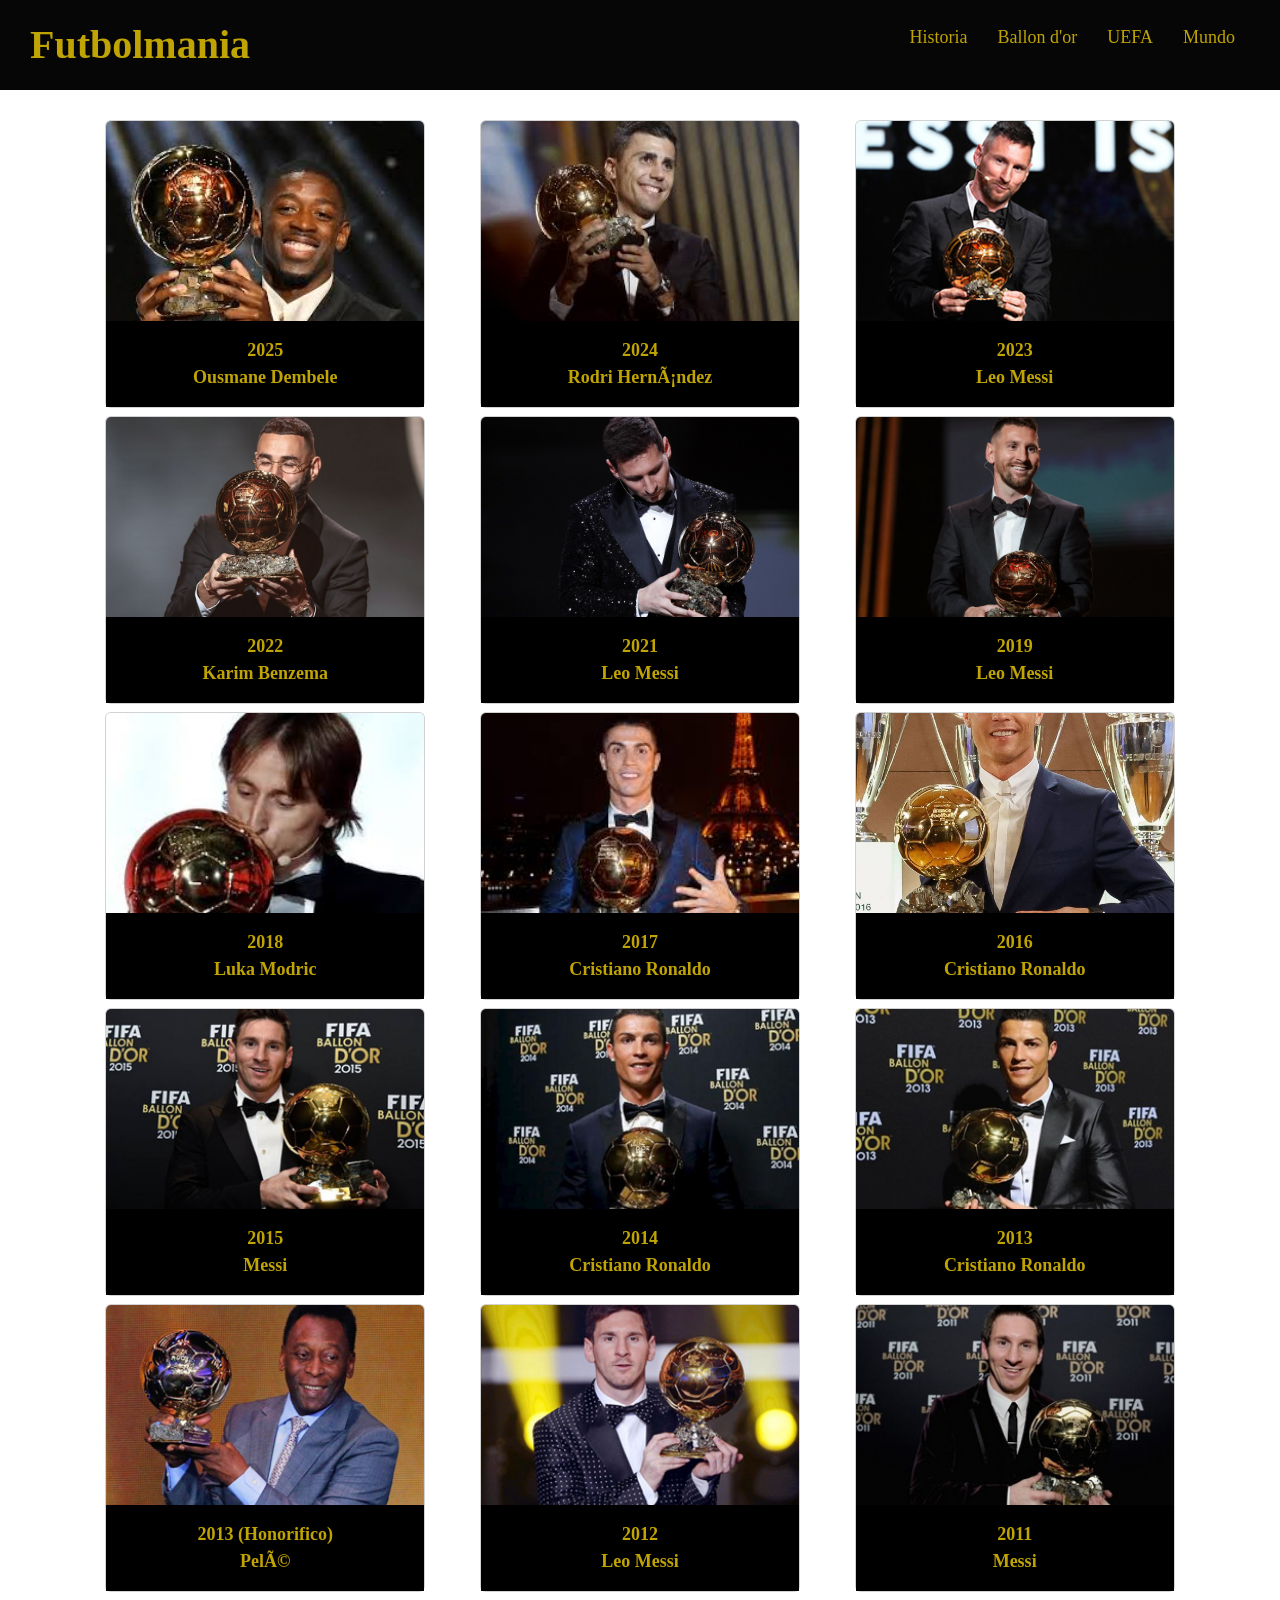
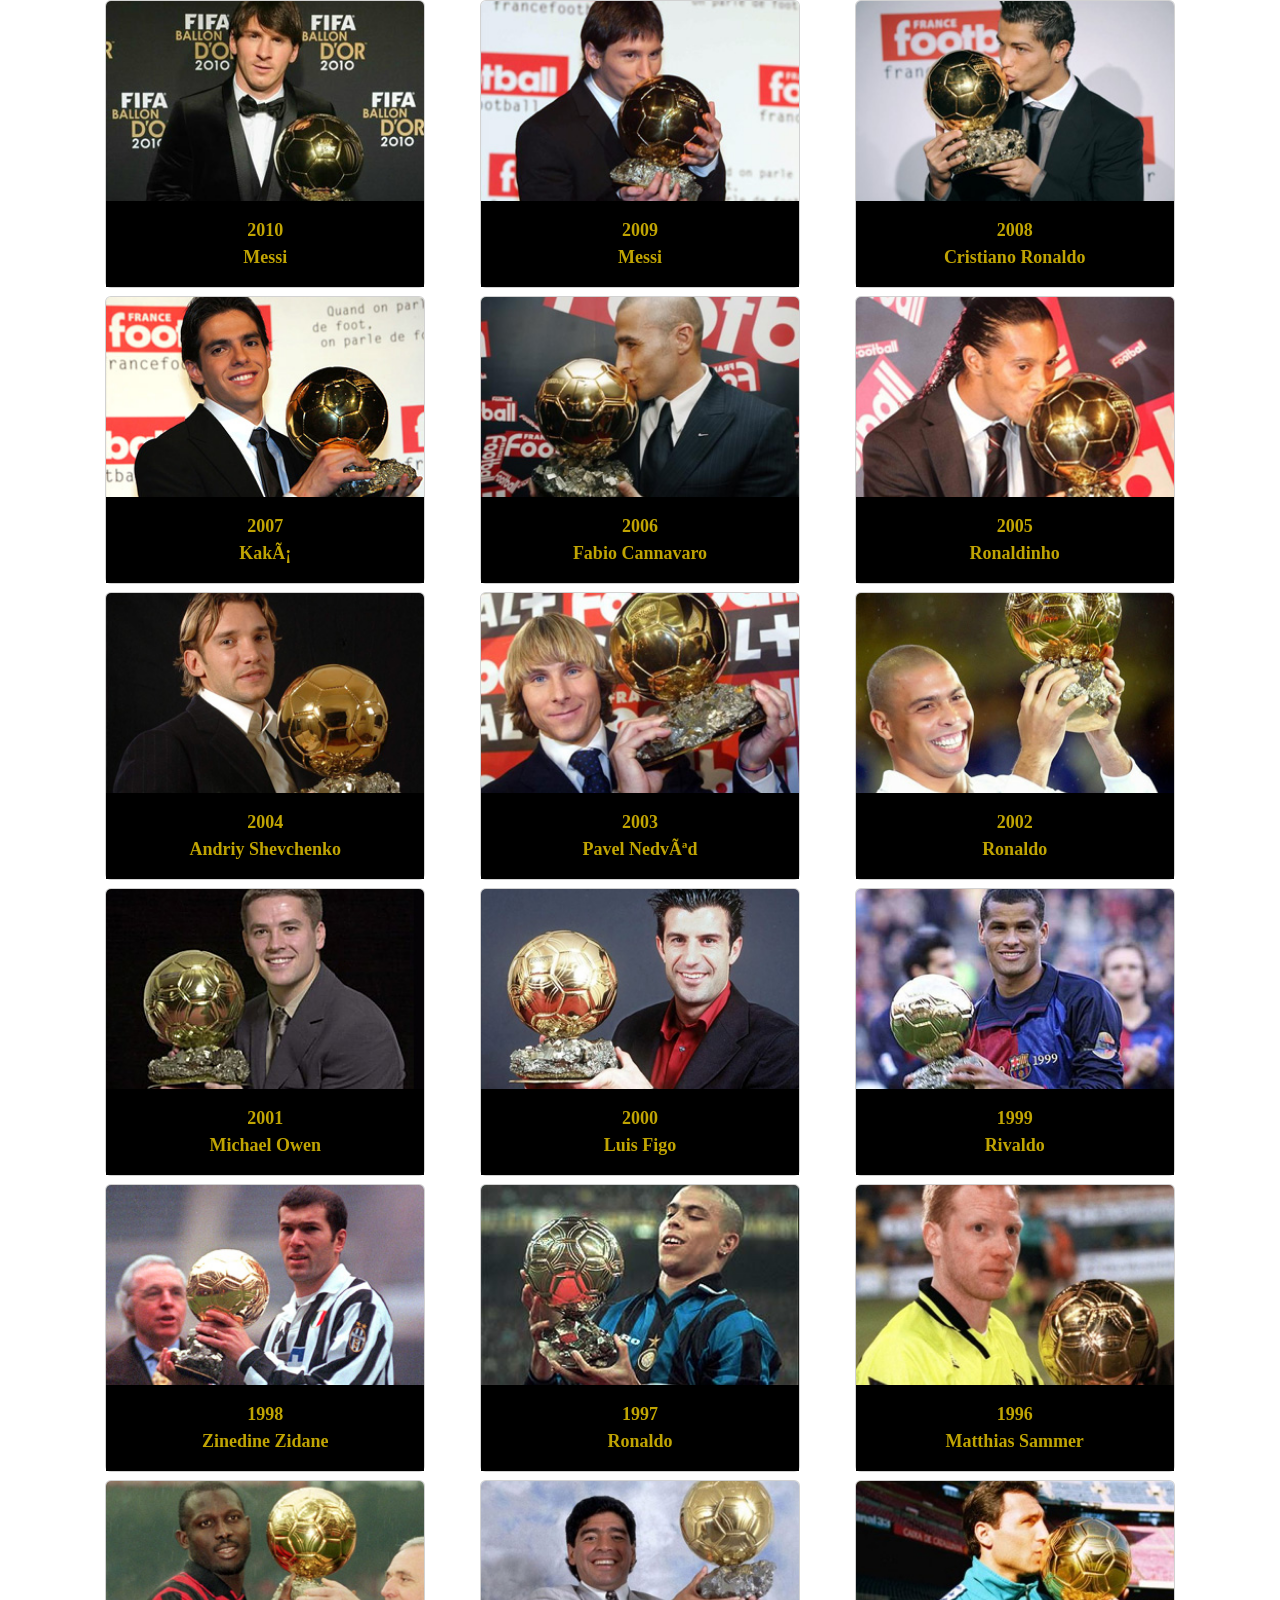
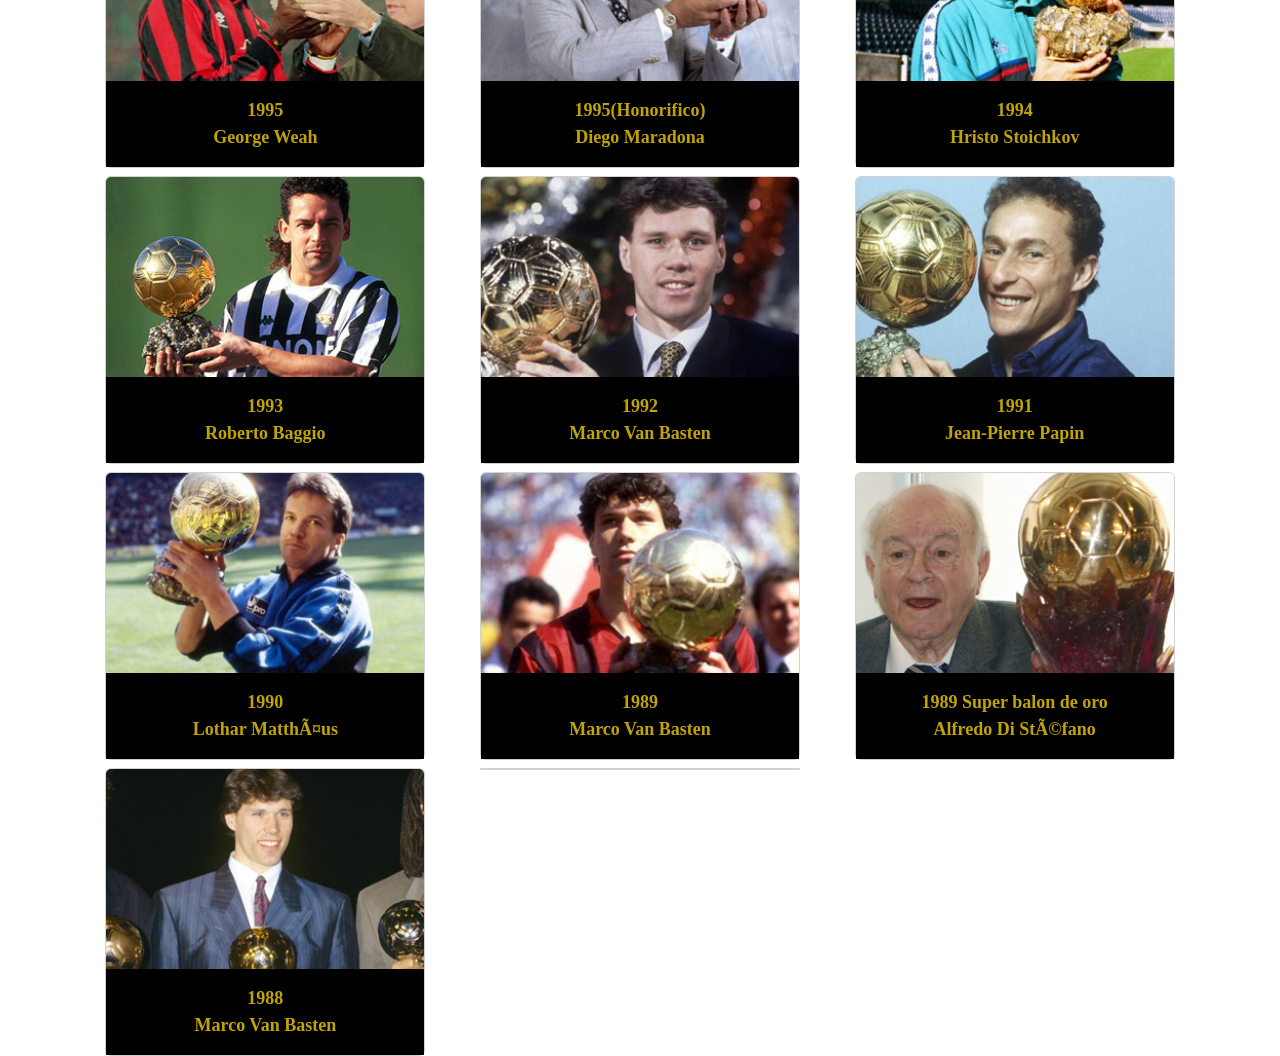
==== commit a3814337: "Update columna.html" ====
--- a/html/columna.html
+++ b/html/columna.html
@@ -1,32 +1,32 @@
 <html lang="es">
     <head>
-      <link rel="shortcut icon" href="imagen/ms-icon-144x144.png">
+      <link rel="shortcut icon" href="../image/ms-icon-144x144.png">
       <title>Ballon d'or</title>
-        <link rel="stylesheet" href="css/columna.css">
+        <link rel="stylesheet" href="../css/columna.css">
         <script>
           function boton(){
               alert("Lo sentimos, esta pagina sigue en creacion")
           }
       </script>
         <link href="https://cdn.jsdelivr.net/npm/bootstrap@5.3.3/dist/css/bootstrap.min.css" rel="stylesheet" integrity="sha384-QWTKZyjpPEjISv5WaRU9OFeRpok6YctnYmDr5pNlyT2bRjXh0JMhjY6hW+ALEwIH" crossorigin="anonymous">
-        <script src="https://cdn.jsdelivr.net/npm/bootstrap@5.3.3/dist/js/bootstrap.bundle.min.js" integrity="sha384-YvpcrYf0tY3lHB60NNkmXc5s9fDVZLESaAA55NDzOxhy9GkcIdslK1eN7N6jIeHz" crossorigin="anonymous"></script>
+        <script src="https://cdn.jsdelivr.net/npm/bootstrap@5.3.3/dist/js/bootstrap.bundle.min.js" integrity="sha384-YvpcrYf0t9e3b3e5f9b" crossorigin="anonymous"></script>
     </head>
-    
+
     <body>
         <header>
-            <a href="html/index.html" class="titulo">Futbolmania</a>
+            <a href="index.html" class="titulo">Futbolmania</a>
             <ul>
               <li><a href="#" onclick="boton()">Historia</a></li>
-              <li><a href="html/columna.html">Ballon d'or</a></li>
-              <li><a href="html/UEFA.html">UEFA</a></li>
-              <li><a href="html/mundo.html">Mundo</a></li>
+              <li><a href="columna.html">Ballon d'or</a></li>
+              <li><a href="UEFA.html">UEFA</a></li>
+              <li><a href="mundo.html">Mundo</a></li>
             </ul> 
         </header>
         <div class="container text-center">
             <div class="row g-2">
               <div class="col-4">
                 <div class="card" style="width: 20rem;">
-                    <img src="imagen/balonorodembele.jpeg" class="card-img-top" alt="...">
+                    <img src="../image/balonorodembele.jpeg" class="card-img-top" alt="...">
                     <div class="card-body">
                       <p class="card-text">2025<br>Ousmane Dembele</p>
                     </div>
@@ -34,7 +34,7 @@
               </div>
               <div class="col-4">
                 <div class="card" style="width: 20rem;">
-                    <img src="imagen/balondeoro24.jpg" class="card-img-top" alt="...">
+                    <img src="../image/balondeoro24.jpg" class="card-img-top" alt="...">
                     <div class="card-body">
                       <p class="card-text">2024<br>Rodri Hernández</p>
                     </div>
@@ -42,7 +42,7 @@
               </div>
               <div class="col-4">
                 <div class="card" style="width: 20rem;">
-                    <img src="imagen/Balonoro23.jpg" class="card-img-top" alt="...">
+                    <img src="../image/Balonoro23.jpg" class="card-img-top" alt="...">
                     <div class="card-body">
                       <p class="card-text">2023<br>Leo Messi</p>
                     </div>
@@ -50,7 +50,7 @@
               </div>
               <div class="col-4">
                 <div class="card" style="width: 20rem;">
-                    <img src="imagen/Balonoro22.jpg" class="card-img-top" alt="...">
+                    <img src="../image/Balonoro22.jpg" class="card-img-top" alt="...">
                     <div class="card-body">
                       <p class="card-text">2022<br>Karim Benzema</p>
                     </div>
@@ -58,7 +58,7 @@
               </div>
               <div class="col-4">
                 <div class="card" style="width: 20rem;">
-                    <img src="imagen/balonoro21.jpeg" class="card-img-top" alt="...">
+                    <img src="../image/balonoro21.jpeg" class="card-img-top" alt="...">
                     <div class="card-body">
                       <p class="card-text">2021<br>Leo Messi</p>
                     </div>
@@ -66,7 +66,7 @@
               </div>
               <div class="col-4">
                 <div class="card" style="width: 20rem;">
-                    <img src="imagen/balonoro19.webp" class="card-img-top" alt="...">
+                    <img src="../image/balonoro19.webp" class="card-img-top" alt="...">
                     <div class="card-body">
                       <p class="card-text">2019<br>Leo Messi</p>
                     </div>
@@ -74,7 +74,7 @@
               </div>
               <div class="col-4">
                 <div class="card" style="width: 20rem;">
-                    <img src="imagen/balonoro18.jfif" class="card-img-top" alt="...">
+                    <img src="../image/balonoro18.jfif" class="card-img-top" alt="...">
                     <div class="card-body">
                       <p class="card-text">2018<br>Luka Modric</p>
                     </div>
@@ -82,7 +82,7 @@
               </div>
               <div class="col-4">
                 <div class="card" style="width: 20rem;">
-                    <img src="imagen/balonoro17.jfif" class="card-img-top" alt="...">
+                    <img src="../image/balonoro17.jfif" class="card-img-top" alt="...">
                     <div class="card-body">
                       <p class="card-text">2017<br>Cristiano Ronaldo</p>
                     </div>
@@ -90,7 +90,7 @@
               </div>
               <div class="col-4">
                 <div class="card" style="width: 20rem;">
-                    <img src="imagen/balonoro16.jpg" class="card-img-top" alt="...">
+                    <img src="../image/balonoro16.jpg" class="card-img-top" alt="...">
                     <div class="card-body">
                       <p class="card-text">2016<br>Cristiano Ronaldo</p>
                     </div>
@@ -98,7 +98,7 @@
               </div>
               <div class="col-4">
                 <div class="card" style="width: 20rem;">
-                    <img src="imagen/balonoro15.jpg" class="card-img-top" alt="...">
+                    <img src="../image/balonoro15.jpg" class="card-img-top" alt="...">
                     <div class="card-body">
                       <p class="card-text">2015<br>Messi</p>
                     </div>
@@ -106,7 +106,7 @@
               </div>
               <div class="col-4">
                 <div class="card" style="width: 20rem;">
-                    <img src="imagen/balonoro14.jpg" class="card-img-top" alt="...">
+                    <img src="../image/balonoro14.jpg" class="card-img-top" alt="...">
                     <div class="card-body">
                       <p class="card-text">2014<br>Cristiano Ronaldo</p>
                     </div>
@@ -114,7 +114,7 @@
               </div>
               <div class="col-4">
                 <div class="card" style="width: 20rem;">
-                    <img src="imagen/balonoro13.jpg" class="card-img-top" alt="...">
+                    <img src="../image/balonoro13.jpg" class="card-img-top" alt="...">
                     <div class="card-body">
                       <p class="card-text">2013<br>Cristiano Ronaldo</p>
                     </div>
@@ -122,7 +122,7 @@
               </div>
               <div class="col-4">
                 <div class="card" style="width: 20rem;">
-                    <img src="imagen/balonoro13pele.jpg" class="card-img-top" alt="...">
+                    <img src="../image/balonoro13pele.jpg" class="card-img-top" alt="...">
                     <div class="card-body">
                       <p class="card-text">2013 (Honorifico)<br>Pelé</p>
                     </div>
@@ -130,7 +130,7 @@
               </div>
               <div class="col-4">
                 <div class="card" style="width: 20rem;">
-                    <img src="imagen/messi-2012.jpg" class="card-img-top" alt="...">
+                    <img src="../image/messi-2012.jpg" class="card-img-top" alt="...">
                     <div class="card-body">
                       <p class="card-text">2012<br>Leo Messi</p>
                     </div>
@@ -138,7 +138,7 @@
               </div>
               <div class="col-4">
                 <div class="card" style="width: 20rem;">
-                    <img src="imagen/balonoro11.jpg" class="card-img-top" alt="...">
+                    <img src="../image/balonoro11.jpg" class="card-img-top" alt="...">
                     <div class="card-body">
                       <p class="card-text">2011<br>Messi</p>
                     </div>
@@ -146,7 +146,7 @@
               </div>
               <div class="col-4">
                 <div class="card" style="width: 20rem;">
-                    <img src="imagen/balonoro10.jpg" class="card-img-top" alt="...">
+                    <img src="../image/balonoro10.jpg" class="card-img-top" alt="...">
                     <div class="card-body">
                       <p class="card-text">2010<br>Messi</p>
                     </div>
@@ -154,7 +154,7 @@
               </div>
               <div class="col-4">
                 <div class="card" style="width: 20rem;">
-                    <img src="imagen/balonoro09.jpg" class="card-img-top" alt="...">
+                    <img src="../image/balonoro09.jpg" class="card-img-top" alt="...">
                     <div class="card-body">
                       <p class="card-text">2009<br>Messi</p>
                     </div>
@@ -162,7 +162,7 @@
               </div>
               <div class="col-4">
                 <div class="card" style="width: 20rem;">
-                    <img src="imagen/balonoro08.jpg" class="card-img-top" alt="...">
+                    <img src="../image/balonoro08.jpg" class="card-img-top" alt="...">
                     <div class="card-body">
                       <p class="card-text">2008<br>Cristiano Ronaldo</p>
                     </div>
@@ -170,7 +170,7 @@
               </div>
               <div class="col-4">
                 <div class="card" style="width: 20rem;">
-                    <img src="imagen/balonoro07.jpg" class="card-img-top" alt="...">
+                    <img src="../image/balonoro07.jpg" class="card-img-top" alt="...">
                     <div class="card-body">
                       <p class="card-text">2007<br>Kaká</p>
                     </div>
@@ -178,7 +178,7 @@
               </div>
               <div class="col-4">
                 <div class="card" style="width: 20rem;">
-                    <img src="imagen/balonoro06.jpg" class="card-img-top" alt="...">
+                    <img src="../image/balonoro06.jpg" class="card-img-top" alt="...">
                     <div class="card-body">
                       <p class="card-text">2006<br>Fabio Cannavaro</p>
                     </div>
@@ -186,7 +186,7 @@
               </div>
               <div class="col-4">
                 <div class="card" style="width: 20rem;">
-                    <img src="imagen/ronaldinho.jpg" class="card-img-top" alt="...">
+                    <img src="../image/ronaldinho.jpg" class="card-img-top" alt="...">
                     <div class="card-body">
                       <p class="card-text">2005<br>Ronaldinho</p>
                     </div>
@@ -194,7 +194,7 @@
               </div>
               <div class="col-4">
                 <div class="card" style="width: 20rem;">
-                    <img src="imagen/shevchenko-2004.jpg" class="card-img-top" alt="...">
+                    <img src="../image/shevchenko-2004.jpg" class="card-img-top" alt="...">
                     <div class="card-body">
                       <p class="card-text">2004<br>Andriy Shevchenko</p>
                     </div>
@@ -202,7 +202,7 @@
               </div>
               <div class="col-4">
                 <div class="card" style="width: 20rem;">
-                    <img src="imagen/nedved-2003.jpg" class="card-img-top" alt="...">
+                    <img src="../image/nedved-2003.jpg" class="card-img-top" alt="...">
                     <div class="card-body">
                       <p class="card-text">2003<br>Pavel Nedvêd</p>
                     </div>
@@ -210,7 +210,7 @@
               </div>
               <div class="col-4">
                 <div class="card" style="width: 20rem;">
-                    <img src="imagen/ronaldo-2002.jpg" class="card-img-top" alt="...">
+                    <img src="../image/ronaldo-2002.jpg" class="card-img-top" alt="...">
                     <div class="card-body">
                       <p class="card-text">2002<br>Ronaldo</p>
                     </div>
@@ -218,7 +218,7 @@
               </div>
               <div class="col-4">
                 <div class="card" style="width: 20rem;">
-                    <img src="imagen/owen-2001.jpg" class="card-img-top" alt="...">
+                    <img src="../image/owen-2001.jpg" class="card-img-top" alt="...">
                     <div class="card-body">
                       <p class="card-text">2001<br>Michael Owen</p>
                     </div>
@@ -226,7 +226,7 @@
               </div>
               <div class="col-4">
                 <div class="card" style="width: 20rem;">
-                    <img src="imagen/figo-2000.jpg" class="card-img-top" alt="...">
+                    <img src="../image/figo-2000.jpg" class="card-img-top" alt="...">
                     <div class="card-body">
                       <p class="card-text">2000<br>Luis Figo</p>
                     </div>
@@ -234,7 +234,7 @@
               </div>
               <div class="col-4">
                 <div class="card" style="width: 20rem;">
-                    <img src="imagen/rivaldo-1999.jpg" class="card-img-top" alt="...">
+                    <img src="../image/rivaldo-1999.jpg" class="card-img-top" alt="...">
                     <div class="card-body">
                       <p class="card-text">1999<br>Rivaldo</p>
                     </div>
@@ -242,7 +242,7 @@
               </div>
               <div class="col-4">
                 <div class="card" style="width: 20rem;">
-                    <img src="imagen/zidane-1998.jpg" class="card-img-top" alt="...">
+                    <img src="../image/zidane-1998.jpg" class="card-img-top" alt="...">
                     <div class="card-body">
                       <p class="card-text">1998<br>Zinedine Zidane</p>
                     </div>
@@ -250,7 +250,7 @@
               </div>
               <div class="col-4">
                 <div class="card" style="width: 20rem;">
-                    <img src="imagen/ronaldo-1997.jpg" class="card-img-top" alt="...">
+                    <img src="../image/ronaldo-1997.jpg" class="card-img-top" alt="...">
                     <div class="card-body">
                       <p class="card-text">1997<br>Ronaldo</p>
                     </div>
@@ -258,7 +258,7 @@
               </div>
               <div class="col-4">
                 <div class="card" style="width: 20rem;">
-                    <img src="imagen/sammer-1996.jpg" class="card-img-top" alt="...">
+                    <img src="../image/sammer-1996.jpg" class="card-img-top" alt="...">
                     <div class="card-body">
                       <p class="card-text">1996<br>Matthias Sammer</p>
                     </div>
@@ -266,7 +266,7 @@
               </div>
               <div class="col-4">
                 <div class="card" style="width: 20rem;">
-                    <img src="imagen/weah-1995.jpg" class="card-img-top" alt="...">
+                    <img src="../image/weah-1995.jpg" class="card-img-top" alt="...">
                     <div class="card-body">
                       <p class="card-text">1995<br>George Weah</p>
                     </div>
@@ -274,7 +274,7 @@
               </div>
               <div class="col-4">
                 <div class="card" style="width: 20rem;">
-                    <img src="imagen/maradona-1995(H).jpg" class="card-img-top" alt="...">
+                    <img src="../image/maradona-1995(H).jpg" class="card-img-top" alt="...">
                     <div class="card-body">
                       <p class="card-text">1995(Honorifico)<br>Diego Maradona</p>
                     </div>
@@ -282,7 +282,7 @@
               </div>
               <div class="col-4">
                 <div class="card" style="width: 20rem;">
-                    <img src="imagen/stoichkov-1994.jpg" class="card-img-top" alt="...">
+                    <img src="../image/stoichkov-1994.jpg" class="card-img-top" alt="...">
                     <div class="card-body">
                       <p class="card-text">1994<br>Hristo Stoichkov</p>
                     </div>
@@ -290,7 +290,7 @@
               </div>
               <div class="col-4">
                 <div class="card" style="width: 20rem;">
-                    <img src="imagen/baggio-1993.jpg" class="card-img-top" alt="...">
+                    <img src="../image/baggio-1993.jpg" class="card-img-top" alt="...">
                     <div class="card-body">
                       <p class="card-text">1993<br>Roberto Baggio</p>
                     </div>
@@ -298,7 +298,7 @@
               </div>
               <div class="col-4">
                 <div class="card" style="width: 20rem;">
-                    <img src="imagen/van-basten-1992.jpg" class="card-img-top" alt="...">
+                    <img src="../image/van-basten-1992.jpg" class="card-img-top" alt="...">
                     <div class="card-body">
                       <p class="card-text">1992<br>Marco Van Basten</p>
                     </div>
@@ -306,7 +306,7 @@
               </div>
               <div class="col-4">
                 <div class="card" style="width: 20rem;">
-                    <img src="imagen/papin-1991.jpg" class="card-img-top" alt="...">
+                    <img src="../image/papin-1991.jpg" class="card-img-top" alt="...">
                     <div class="card-body">
                       <p class="card-text">1991<br>Jean-Pierre Papin</p>
                     </div>
@@ -314,7 +314,7 @@
               </div>
               <div class="col-4">
                 <div class="card" style="width: 20rem;">
-                    <img src="imagen/matthaus-1990.jpg" class="card-img-top" alt="...">
+                    <img src="../image/matthaus-1990.jpg" class="card-img-top" alt="...">
                     <div class="card-body">
                       <p class="card-text">1990<br>Lothar Matthäus</p>
                     </div>
@@ -322,7 +322,7 @@
               </div>
               <div class="col-4">
                 <div class="card" style="width: 20rem;">
-                    <img src="imagen/van-basten-1989.jpg" class="card-img-top" alt="...">
+                    <img src="../image/van-basten-1989.jpg" class="card-img-top" alt="...">
                     <div class="card-body">
                       <p class="card-text">1989<br>Marco Van Basten</p>
                     </div>
@@ -330,7 +330,7 @@
               </div>
               <div class="col-4">
                 <div class="card" style="width: 20rem;">
-                    <img src="imagen/di-stefano-1989(S).jpg"class="card-img-top" alt="...">
+                    <img src="../image/di-stefano-1989(S).jpg" class="card-img-top" alt="...">
                     <div class="card-body">
                       <p class="card-text">1989 Super balon de oro<br>Alfredo Di Stéfano</p>
                     </div>
@@ -338,7 +338,7 @@
               </div>
               <div class="col-4">
                 <div class="card" style="width: 20rem;">
-                    <img src="imagen/van-basten-1988.jpg" class="card-img-top" alt="...">
+                    <img src="../image/van-basten-1988.jpg" class="card-img-top" alt="...">
                     <div class="card-body">
                       <p class="card-text">1988<br>Marco Van Basten</p>
                     </div>
@@ -346,262 +346,4 @@
               </div>
               <div class="col-4">
                 <div class="card" style="width: 20rem;">
-                    <img src="imagen/gullit-1987.jpg" class="card-img-top" alt="...">
-                    <div class="card-body">
-                      <p class="card-text">1987<br>Ruud Gullit</p>
-                    </div>
-                  </div>
-              </div>
-              <div class="col-4">
-                <div class="card" style="width: 20rem;">
-                    <img src="imagen/belanov-1986.jpg" class="card-img-top" alt="...">
-                    <div class="card-body">
-                      <p class="card-text">1986<br>Igor Belánov</p>
-                    </div>
-                  </div>
-              </div>
-              <div class="col-4">
-                <div class="card" style="width: 20rem;">
-                    <img src="imagen/platini-1985.jpg" class="card-img-top" alt="...">
-                    <div class="card-body">
-                      <p class="card-text">1985<br>Michel Platini</p>
-                    </div>
-                  </div>
-              </div>
-              <div class="col-4">
-                <div class="card" style="width: 20rem;">
-                    <img src="imagen/platini-1984.jpg" class="card-img-top" alt="...">
-                    <div class="card-body">
-                      <p class="card-text">1984<br>Michel Platini</p>
-                    </div>
-                  </div>
-              </div>
-              <div class="col-4">
-                <div class="card" style="width: 20rem;">
-                    <img src="imagen/platini-1983.jpg" class="card-img-top" alt="...">
-                    <div class="card-body">
-                      <p class="card-text">1983<br>Michel Platini</p>
-                    </div>
-                  </div>
-              </div>
-              <div class="col-4">
-                <div class="card" style="width: 20rem;">
-                    <img src="imagen/rossi-1982.jpg" class="card-img-top" alt="...">
-                    <div class="card-body">
-                      <p class="card-text">1982<br>Paolo Rossi</p>
-                    </div>
-                  </div>
-              </div>
-              <div class="col-4">
-                <div class="card" style="width: 20rem;">
-                    <img src="imagen/rummenigge-1981.jpg" class="card-img-top" alt="...">
-                    <div class="card-body">
-                      <p class="card-text">1981<br>Karl-Heinz Rummenigge</p>
-                    </div>
-                  </div>
-              </div>
-              <div class="col-4">
-                <div class="card" style="width: 20rem;">
-                    <img src="imagen/rummenigge-1980.jpg" class="card-img-top" alt="...">
-                    <div class="card-body">
-                      <p class="card-text">1980<br>Karl-Heinz Rummenigge</p>
-                    </div>
-                  </div>
-              </div>
-              <div class="col-4">
-                <div class="card" style="width: 20rem;">
-                    <img src="imagen/keegan-1979.jpg" class="card-img-top" alt="...">
-                    <div class="card-body">
-                      <p class="card-text">1979<br>Kevin Keegan</p>
-                    </div>
-                  </div>
-              </div>
-              <div class="col-4">
-                <div class="card" style="width: 20rem;">
-                    <img src="imagen/keegan-1978.jpg" class="card-img-top" alt="...">
-                    <div class="card-body">
-                      <p class="card-text">1978<br>Kevin Keegan</p>
-                    </div>
-                  </div>
-              </div>
-              <div class="col-4">
-                <div class="card" style="width: 20rem;">
-                    <img src="imagen/simonsen-1977.jpg" class="card-img-top" alt="...">
-                    <div class="card-body">
-                      <p class="card-text">1977<br>Allan Simonsen</p>
-                    </div>
-                  </div>
-              </div>
-              <div class="col-4">
-                <div class="card" style="width: 20rem;">
-                    <img src="imagen/beckenbauer-1976.jpg" class="card-img-top" alt="...">
-                    <div class="card-body">
-                      <p class="card-text">1976<br>Franz Beckenbauer</p>
-                    </div>
-                  </div>
-              </div>
-              <div class="col-4">
-                <div class="card" style="width: 20rem;">
-                    <img src="imagen/blokhin-1975.jpg" class="card-img-top" alt="...">
-                    <div class="card-body">
-                      <p class="card-text">1975<br>Oleg Blokhin</p>
-                    </div>
-                  </div>
-              </div>
-              <div class="col-4">
-                <div class="card" style="width: 20rem;">
-                    <img src="imagen/cruyff-1974.jpg" class="card-img-top" alt="...">
-                    <div class="card-body">
-                      <p class="card-text">1974<br>Johan Cruyff</p>
-                    </div>
-                  </div>
-              </div>
-              <div class="col-4">
-                <div class="card" style="width: 20rem;">
-                    <img src="imagen/cruyff-1973.jpg" class="card-img-top" alt="...">
-                    <div class="card-body">
-                      <p class="card-text">1973<br>Johan Cruyff</p>
-                    </div>
-                  </div>
-              </div>
-              <div class="col-4">
-                <div class="card" style="width: 20rem;">
-                    <img src="imagen/beckenbauer-1972.jpg" class="card-img-top" alt="...">
-                    <div class="card-body">
-                      <p class="card-text">1972<br>Franz Beckenbauer</p>
-                    </div>
-                  </div>
-              </div>
-              <div class="col-4">
-                <div class="card" style="width: 20rem;">
-                    <img src="imagen/cruyff-1971.jpg" class="card-img-top" alt="...">
-                    <div class="card-body">
-                      <p class="card-text">1971<br>Johan Cruyff</p>
-                    </div>
-                  </div>
-              </div>
-              <div class="col-4">
-                <div class="card" style="width: 20rem;">
-                    <img src="imagen/muller-1970.jpg" class="card-img-top" alt="...">
-                    <div class="card-body">
-                      <p class="card-text">1970<br>Gerd Müller</p>
-                    </div>
-                  </div>
-              </div>
-              <div class="col-4">
-                <div class="card" style="width: 20rem;">
-                    <img src="imagen/rivera-1969.jpg" class="card-img-top" alt="...">
-                    <div class="card-body">
-                      <p class="card-text">1969<br>Gianni Rivera</p>
-                    </div>
-                  </div>
-              </div>
-              <div class="col-4">
-                <div class="card" style="width: 20rem;">
-                    <img src="imagen/best-1968.jpg" class="card-img-top" alt="...">
-                    <div class="card-body">
-                      <p class="card-text">1968<br>George Best</p>
-                    </div>
-                  </div>
-              </div>
-              <div class="col-4">
-                <div class="card" style="width: 20rem;">
-                    <img src="imagen/albert-1967.jpg" class="card-img-top" alt="...">
-                    <div class="card-body">
-                      <p class="card-text">1967<br>Florián Albert</p>
-                    </div>
-                  </div>
-              </div>
-              <div class="col-4">
-                <div class="card" style="width: 20rem;">
-                    <img src="imagen/charlton-1966.jpg" class="card-img-top" alt="...">
-                    <div class="card-body">
-                      <p class="card-text">1966<br>Bobby Charlton</p>
-                    </div>
-                  </div>
-              </div>
-              <div class="col-4">
-                <div class="card" style="width: 20rem;">
-                    <img src="imagen/eusebio-1965.jpg" class="card-img-top" alt="...">
-                    <div class="card-body">
-                      <p class="card-text">1965<br>Eusebio</p>
-                    </div>
-                  </div>
-              </div>
-              <div class="col-4">
-                <div class="card" style="width: 20rem;">
-                    <img src="imagen/law-1964.jpg" class="card-img-top" alt="...">
-                    <div class="card-body">
-                      <p class="card-text">1964<br>Denis Law</p>
-                    </div>
-                  </div>
-              </div>
-              <div class="col-4">
-                <div class="card" style="width: 20rem;">
-                    <img src="imagen/yashin-1963.jpg" class="card-img-top" alt="...">
-                    <div class="card-body">
-                      <p class="card-text">1963<br>Lev Yashin</p>
-                    </div>
-                  </div>
-              </div>
-              <div class="col-4">
-                <div class="card" style="width: 20rem;">
-                    <img src="imagen/masopust-1962.jpg" class="card-img-top" alt="...">
-                    <div class="card-body">
-                      <p class="card-text">1962<br>Josef Masopust</p>
-                    </div>
-                  </div>
-              </div>
-              <div class="col-4">
-                <div class="card" style="width: 20rem;">
-                    <img src="imagen/sivori-1961.jpg" class="card-img-top" alt="...">
-                    <div class="card-body">
-                      <p class="card-text">1961<br>Omar Sívori</p>
-                    </div>
-                  </div>
-              </div>
-              <div class="col-4">
-                <div class="card" style="width: 20rem;">
-                    <img src="imagen/suarez-1960.jpg"class="card-img-top" alt="...">
-                    <div class="card-body">
-                      <p class="card-text">1960<br>Luis Suárez</p>
-                    </div>
-                  </div>
-              </div>
-              <div class="col-4">
-                <div class="card" style="width: 20rem;">
-                    <img src="imagen/di-stefano-1959.jpg" class="card-img-top" alt="...">
-                    <div class="card-body">
-                      <p class="card-text">1959<br>Alfredo Di Stéfano</p>
-                    </div>
-                  </div>
-              </div>
-              <div class="col-4">
-                <div class="card" style="width: 20rem;">
-                    <img src="imagen/kopa-1958.jpg class="card-img-top" alt="...">
-                    <div class="card-body">
-                      <p class="card-text">1958<br>Raymond Kopa</p>
-                    </div>
-                  </div>
-              </div>
-              <div class="col-4">
-                <div class="card" style="width: 20rem;">
-                    <img src="imagen/di-stefano-1957.jpg" class="card-img-top" alt="...">
-                    <div class="card-body">
-                      <p class="card-text">1957<br>Alfredo Di Stéfano</p>
-                    </div>
-                  </div>
-              </div>
-              <div class="col-4">
-                <div class="card" style="width: 20rem;">
-                    <img src="imagen/matthews-1956.jpg" class="card-img-top" alt="...">
-                    <div class="card-body">
-                      <p class="card-text">1956<br>Stanley Matthews</p>
-                    </div>
-                  </div>
-              </div>
-
-            </div>
-          </div>
-    </body>
-</html>
+                    <img src="../image/gullit-1987.jpg" class
--- a/css/columna.css
+++ b/css/columna.css
@@ -0,0 +1,68 @@
+*{
+    margin: 0;
+    padding: 0;
+    box-sizing: border-box;
+    font-family: iran_sans_medi;
+}
+
+body{
+    width: 100%;
+    min-height: 100vh;
+    font-family: 'Roboto', sans-serif;
+    background-image:url("../imagen/8.jpg");
+    background-repeat: repeat;
+    background-size: 190px ;    
+}
+header{
+    position: fixed;
+    top: 0;
+    left: 0;
+    width: 100%;
+    padding: 15px 30px;
+    display: flex;
+    justify-content: space-between;
+    align-items: center;
+    background-color: #060606;
+    z-index: 1000;
+}
+header .titulo {
+    font-size: 40px;
+    text-decoration: none;
+    color: rgb(192, 164, 3);
+    font-weight: 800;
+}
+header ul{
+    display: flex;
+}
+header ul li {
+    list-style-type: none;
+}
+header ul li a{
+    color: rgb(192, 164, 3);
+    margin: 0 15px;
+    font-size: 18px;
+    text-decoration: none;
+}
+header ul li a:hover {
+    color: #fff;
+}
+.container{
+    padding-top: 120px;
+}
+.card{
+    margin:auto;
+    background-color: #000;
+}
+.card-text{
+    text-align: center;
+    font-weight: bold;
+    font-size: 18px;
+    color: rgb(192, 164, 3);
+}
+.card-img-top{
+    height: 200px;
+    object-fit: cover;
+}
+.card-body{
+    background-color:#000;
+}
